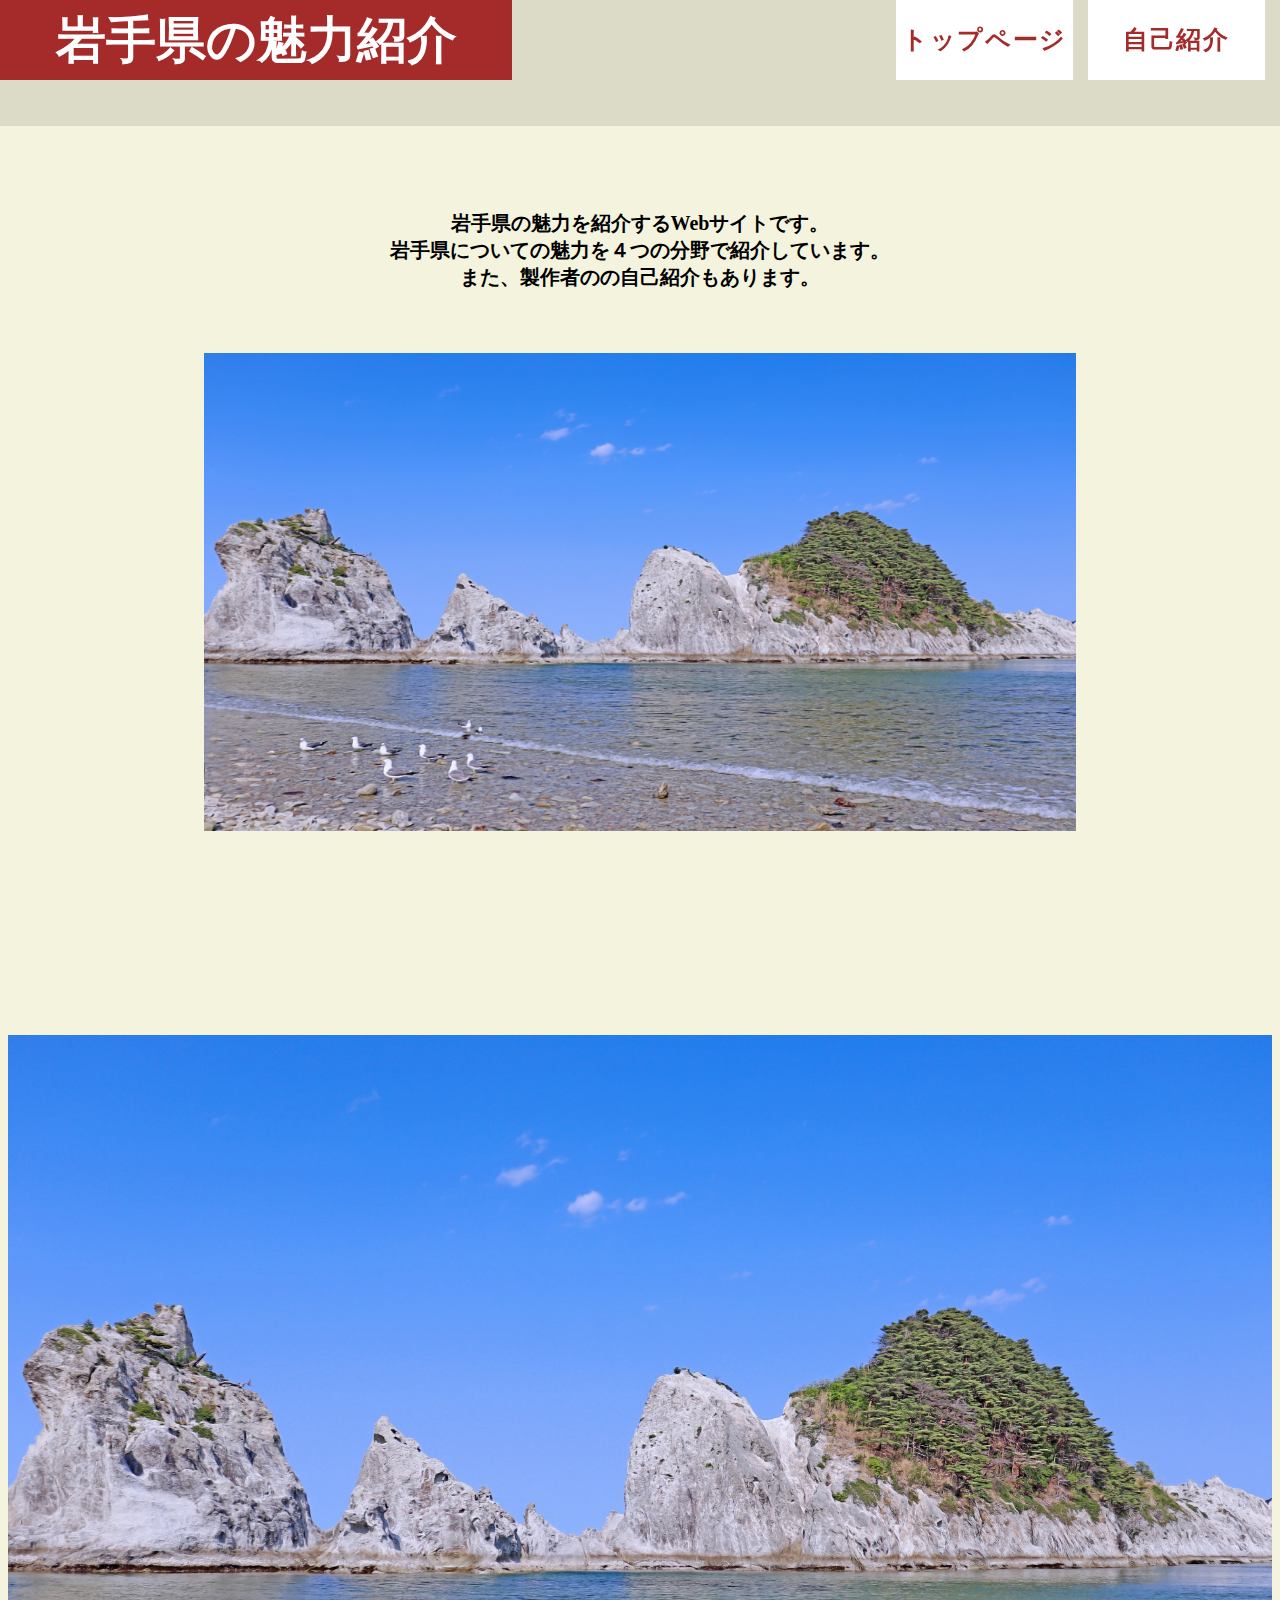
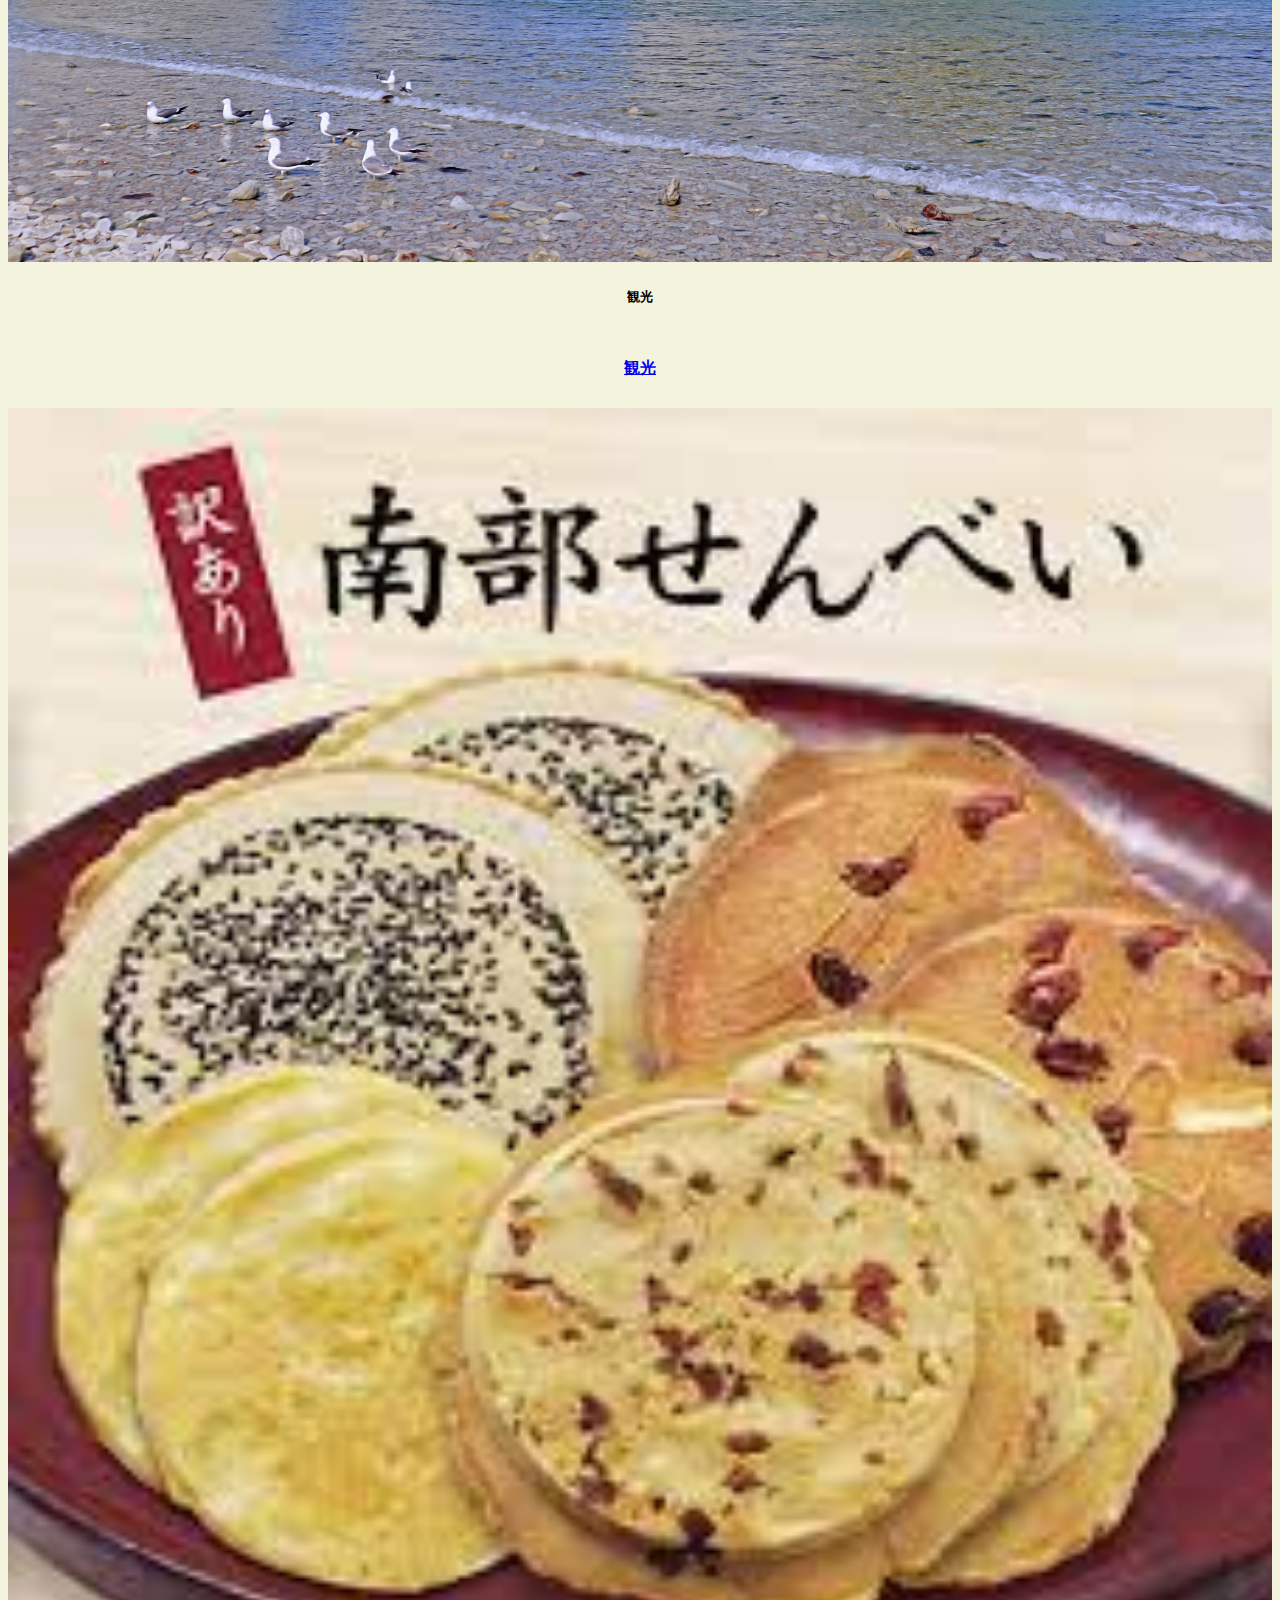
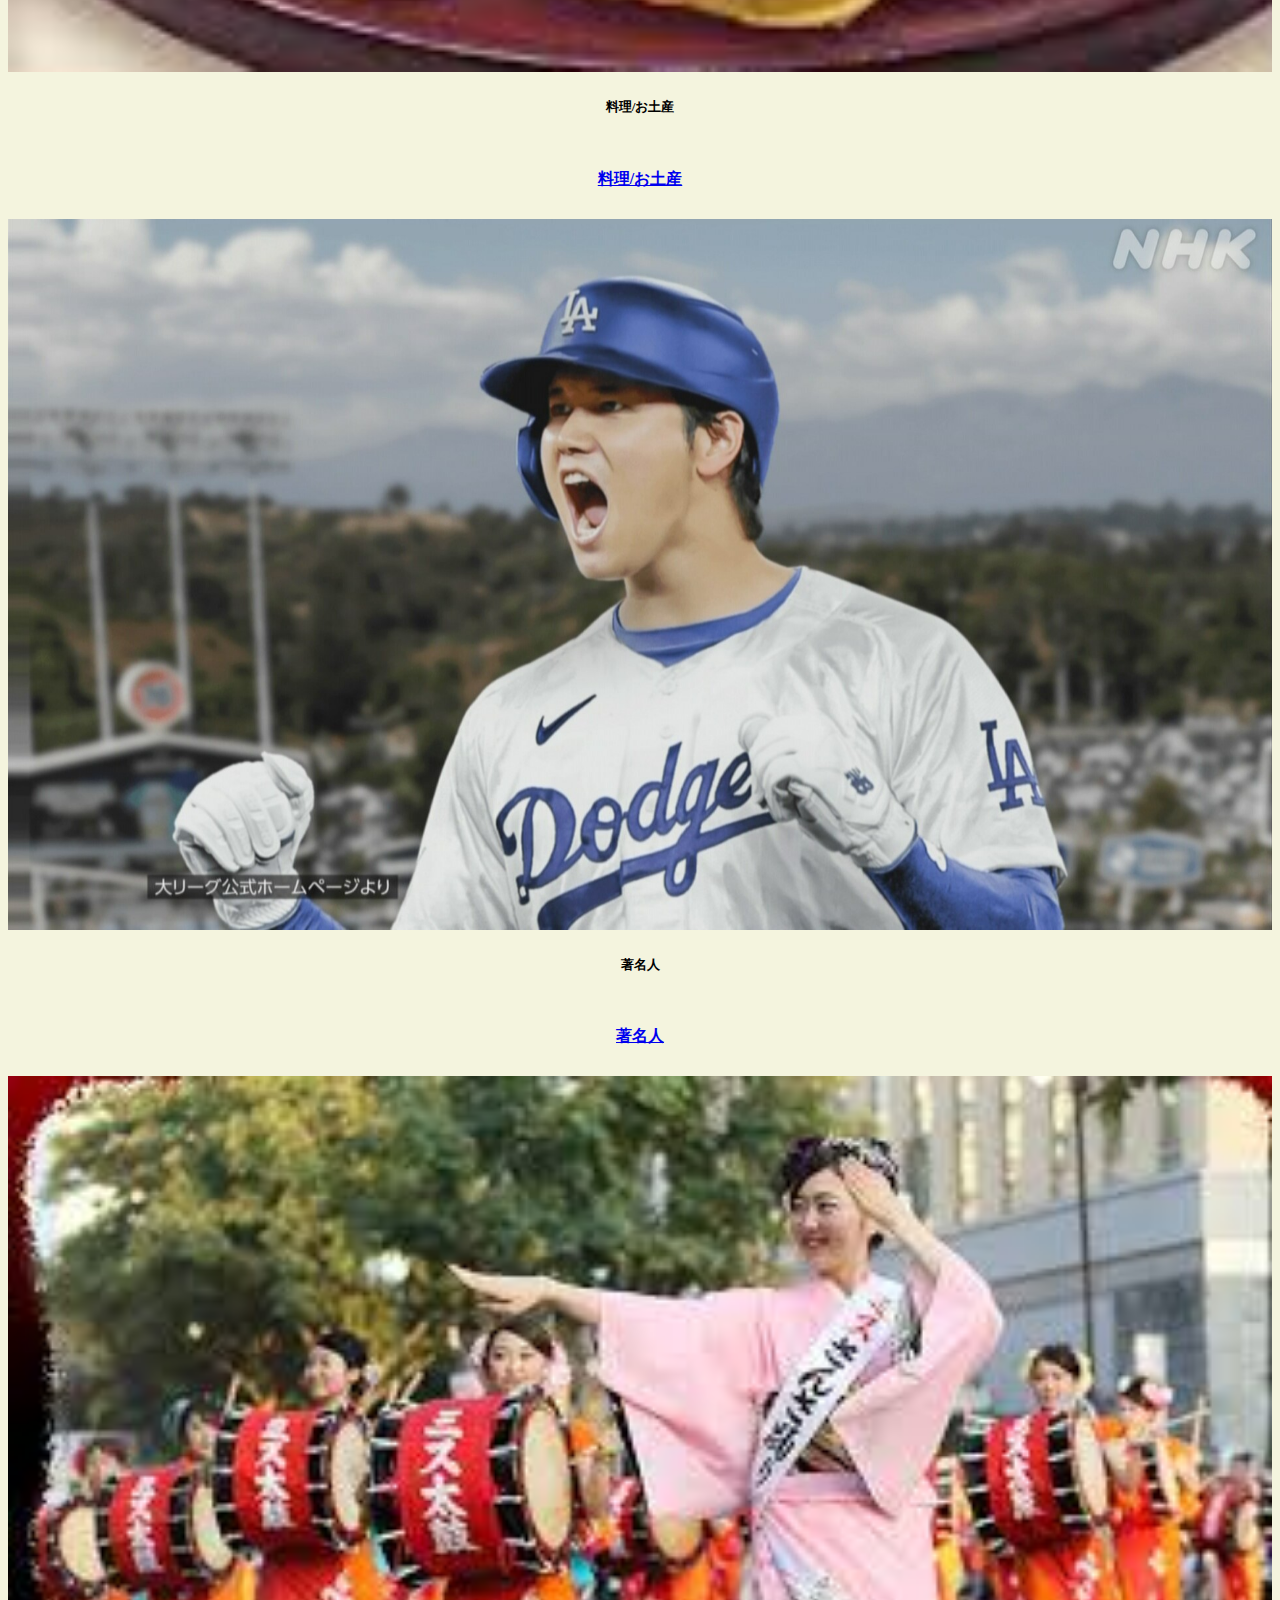
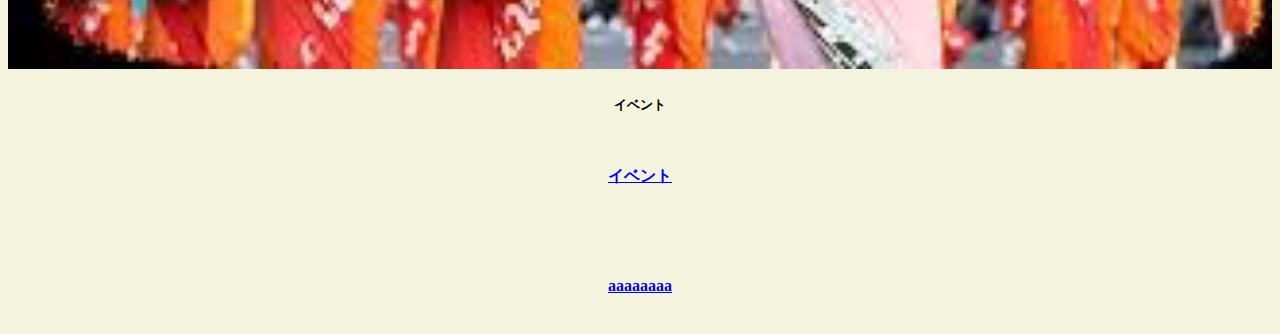
==== index.html @ 9e42f284 "一部修正" ====
<!DOCTYPE html>
<html lang="en">

<head>
    <meta charset="UTF-8">
    <meta name="viewport" content="width=device-width, initial-scale=1.0">
    <title>index</title>

    <link rel="stylesheet" href="/CSS/index.css">
    <script src="https://cdn.jsdelivr.net/npm/bootstrap@5.3.0/dist/js/bootstrap.bundle.min.js"
        integrity="sha384-geWF76RCwLtnZ8qwWowPQNguL3RmwHVBC9FhGdlKrxdiJJigb/j/68SIy3Te4Bkz"
        crossorigin="anonymous"></script>
    <link href="https://cdn.jsdelivr.net/npm/bootstrap@5.3.0/dist/css/bootstrap.min.css" rel="stylesheet"
        integrity="sha384-9ndCyUaIbzAi2FUVXJi0CjmCapSmO7SnpJef0486qhLnuZ2cdeRhO02iuK6FUUVM" crossorigin="anonymous">
    <link rel="preconnect" href="https://fonts.googleapis.com">
    <link rel="preconnect" href="https://fonts.gstatic.com" crossorigin>
    <link href="https://fonts.googleapis.com/css2?family=Yuji+Syuku&display=swap" rel="stylesheet">
</head>

<body id="index">
    <div class="header-box">
        <header>
            <div class="logo">岩手県の魅力紹介</div>

            <nav class="pc-menu">
                <ul>
                    <li><a href="#">トップページ</a></li>
                    <li><a href="#">自己紹介</a></li>

                </ul>
            </nav>

        </header>
    </div>

    <div id="wrap">
        <p>岩手県の魅力を紹介するWebサイトです。<br>岩手県についての魅力を４つの分野で紹介しています。<br>また、製作者のの自己紹介もあります。</p>
    </div>
    <img id="top-img" src="/img/2725745_m.jpg">


    <div class="row row-cols-0.7 row-cols-md-5 g-7">
        <div class="col">
            <div class="card h-100">
                <img src="/img/2725745_m.jpg" class="card-img-top" alt="...">
                <div class="card-body">
                    <h5 class="card-title">観光</h5>
                    <a href="#" class="btn btn-primary">観光</a>
                </div>
            </div>
        </div>
        <div class="col">
            <div class="card h-100">
                <img src="/img/南部せんべい.jpg" class="card-img-top" alt="...">
                <div class="card-body">
                    <h5 class="card-title">料理/お土産</h5>
                    <a href="#" class="btn btn-primary">料理/お土産</a>
                </div>
            </div>
        </div>
        <div class="col">
            <div class="card h-100">
                <img src="/img/ドジャース翔平.jpg" class="card-img-top" alt="...">
                <div class="card-body">
                    <h5 class="card-title">著名人</h5>
                    <a href="famous person.html" class="btn btn-primary">著名人</a>
                </div>
            </div>
        </div>
        <div class="col">
            <div class="card h-100">
                <img src="/img/さんさ.jpg" class="card-img-top" alt="...">
                <div class="card-body">
                    <h5 class="card-title">イベント</h5>
                    <a href="#" class="btn btn-primary">イベント</a>
                </div>
            </div>
        </div>
    </div>

    <a href="/MinaseInaba.html">aaaaaaaa</a>
</body>

</html>
---- CSS/index.css ----
@charset "UTF-8";

#wrap {
    clear: both;
    margin-top: 50px;
    font-weight: bold;
}

#index {
    text-align: center;
    background-color: #F4F4DE;
}

#top-img {
    width: 872px;
    height: 478px;
    top: 395px;
    left: 284px;
    margin-bottom: 200px;
}

p {
    font-size: 20px;
    margin-top: 102px;
    margin-bottom: 62px;
}

.row {
    margin-bottom: 30px;
    justify-content: center;
}

.card img {
    width: 100%;
    height: 100%;
}

.header-box {
    height: 100px;
}

header {
    position: fixed;
    top: 0;
    left: 0;
    width: 100%;
    height:14%;
    background: rgba(0, 0, 0, .1);
    z-index: 90;
    display: flex;
    justify-content: space-between;
}

.logo {
    width: 40%;
    height: 80px;
    text-align: center;
    line-height: 80px;
    font-size: 50px;
    font-weight: 600;
    background: brown;
    color: white;
}

nav {
    width: 30%;
}

ul {
    width: 100%;
    display: flex;
    list-style: none;
    padding: 0;
    margin: 0;
}

li {
    width: 100%;
}

a {
    display: block;
    width: 100%;
    line-height: 80px;
    text-align: center;
    font-weight: bold;
}

.line {
    background-color: black;
    height: 4px;
    width: 100%;
    position: absolute;
    transition: all 0.3s;
}

.line:nth-of-type(1) {
    top: 0;
}

.line:nth-of-type(2) {
    top: 50%;
    transform: translateY(-50%);
}

.line:nth-of-type(3) {
    bottom: 0;
}

.pc-menu ul li a{
    background-color: white;
    color: brown;
    text-decoration: none;
    font-size: 25px;
}

.pc-menu ul li{
    letter-spacing: 0.1em;
    margin-right: 15px;
}

.pc-menu ul li a:hover{
    color: white;
    background-color: brown;
}

/* headerここまで */
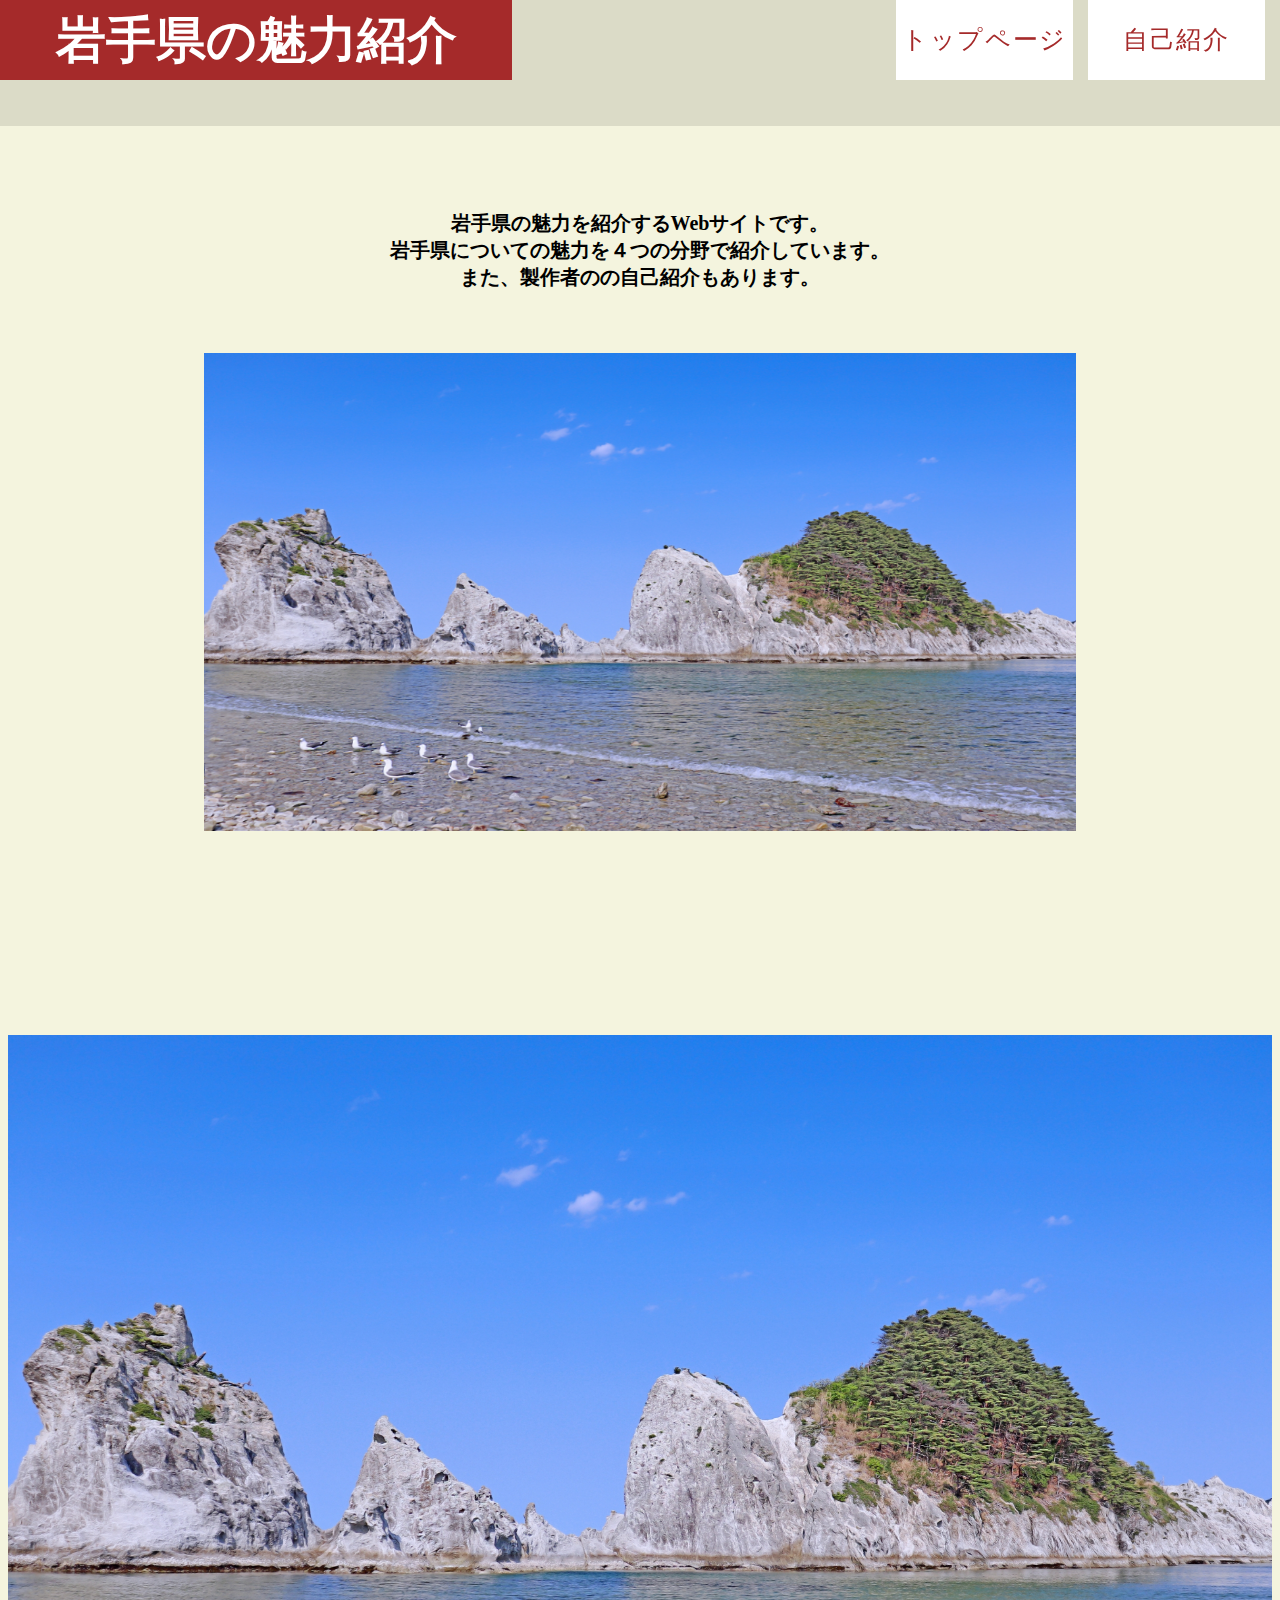
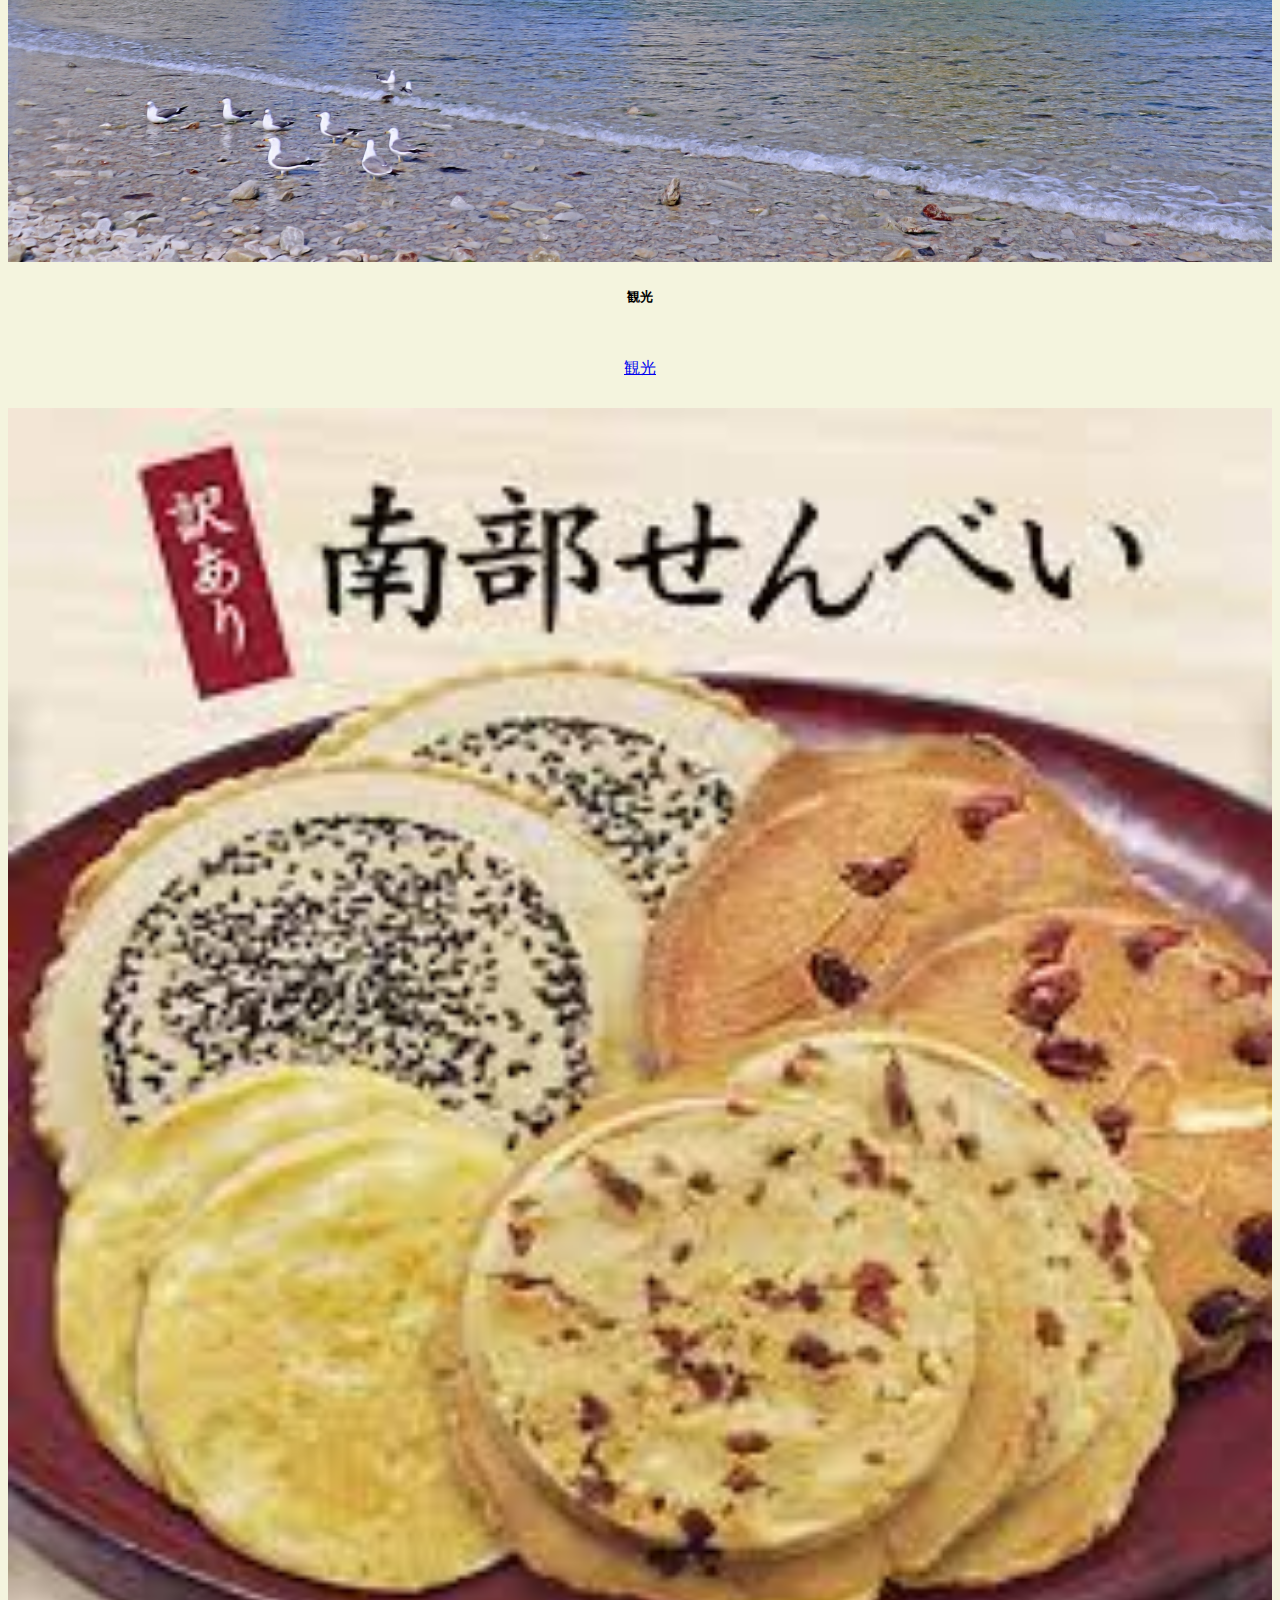
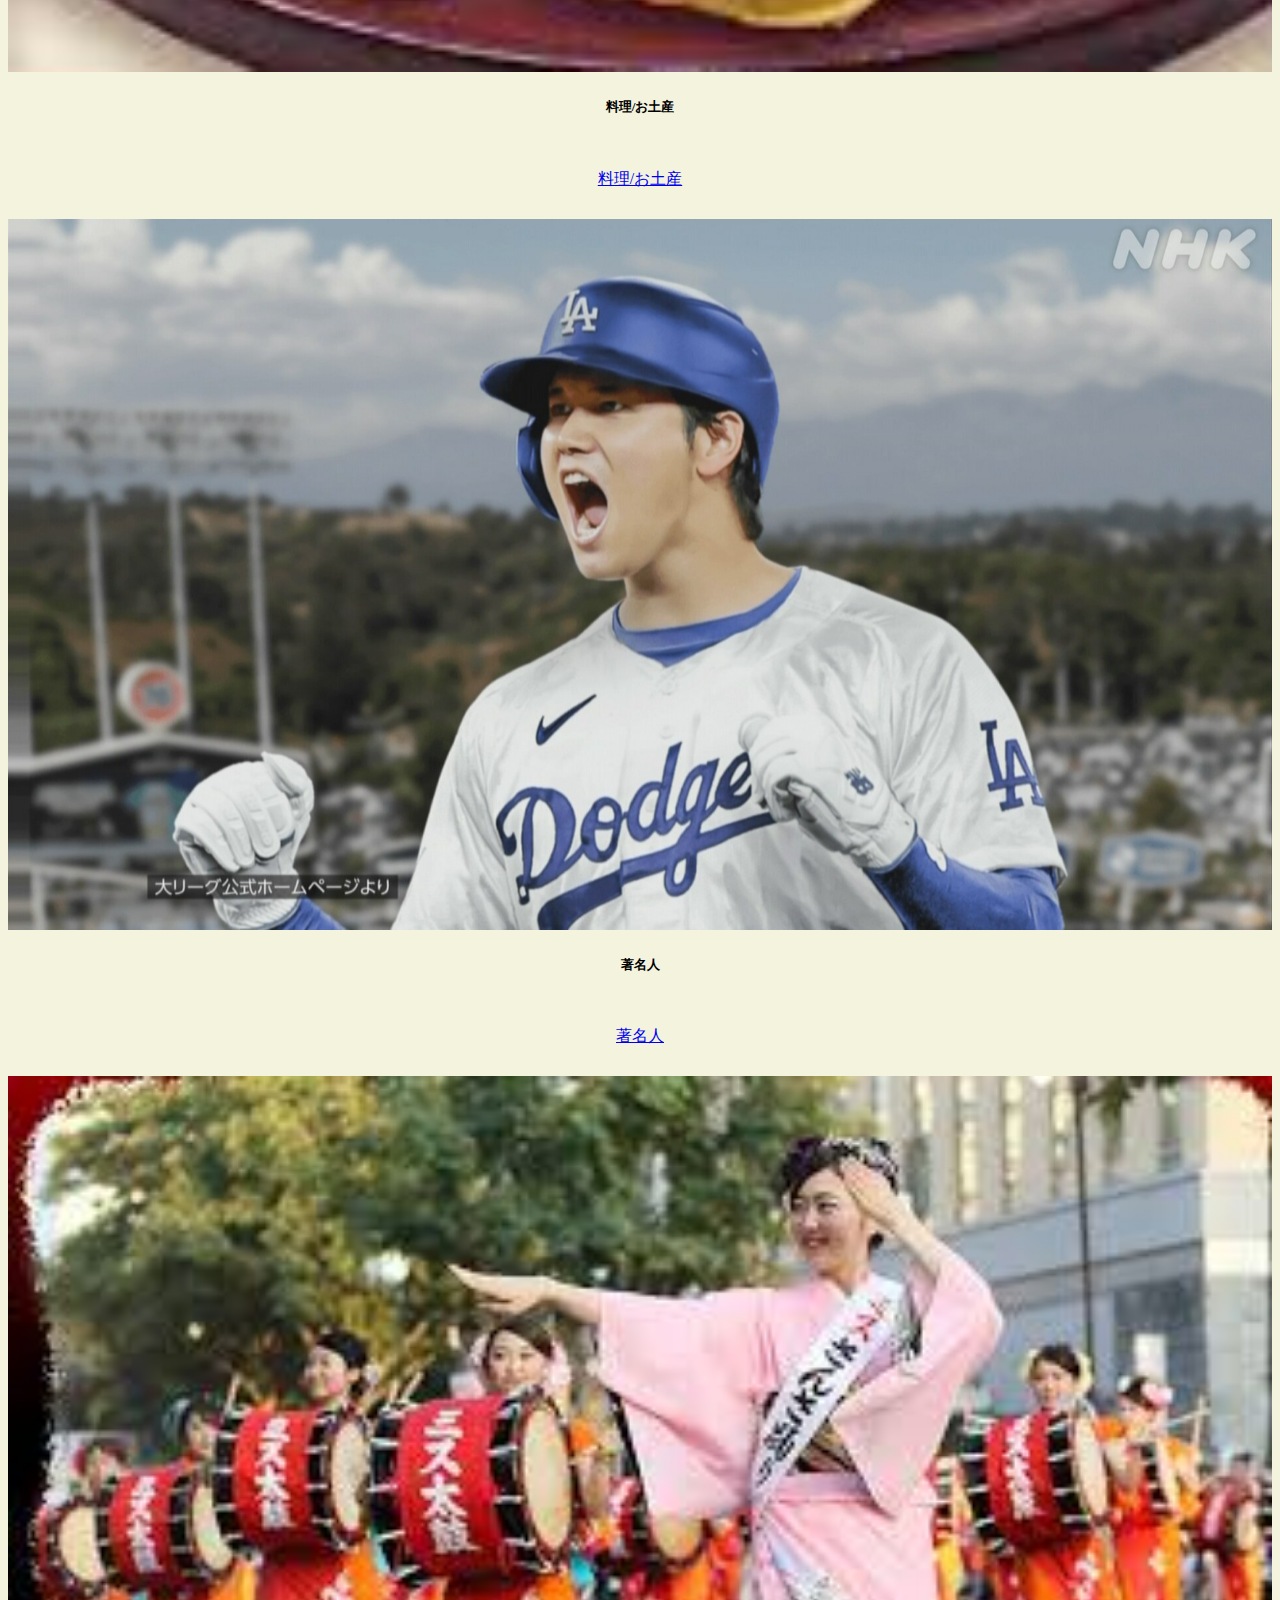
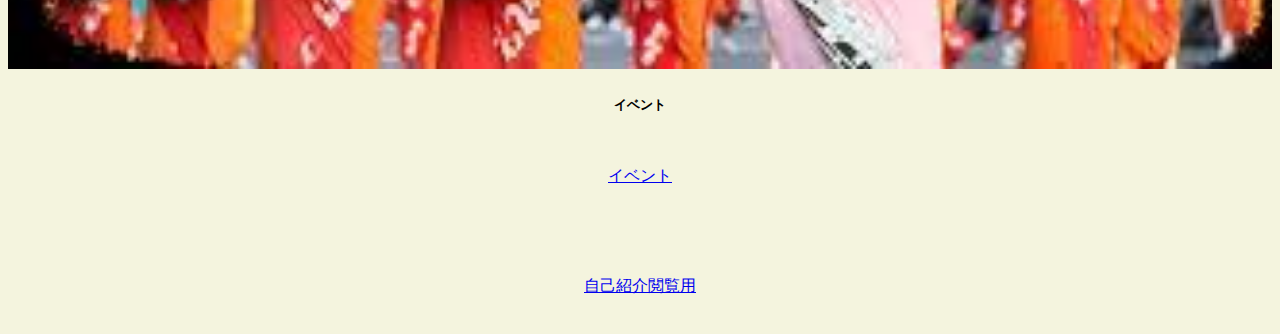
==== commit 627e123a: "index.css mi.css MinaseInaba.html index.htmlの修正" ====
--- a/index.html
+++ b/index.html
@@ -6,7 +6,7 @@
     <meta name="viewport" content="width=device-width, initial-scale=1.0">
     <title>index</title>
 
-    <link rel="stylesheet" href="/CSS/index.css">
+    <link rel="stylesheet" href="../CSS/index.css">
     <script src="https://cdn.jsdelivr.net/npm/bootstrap@5.3.0/dist/js/bootstrap.bundle.min.js"
         integrity="sha384-geWF76RCwLtnZ8qwWowPQNguL3RmwHVBC9FhGdlKrxdiJJigb/j/68SIy3Te4Bkz"
         crossorigin="anonymous"></script>
@@ -36,13 +36,13 @@
     <div id="wrap">
         <p>岩手県の魅力を紹介するWebサイトです。<br>岩手県についての魅力を４つの分野で紹介しています。<br>また、製作者のの自己紹介もあります。</p>
     </div>
-    <img id="top-img" src="/img/2725745_m.jpg">
+    <img id="top-img" src="../img/2725745_m.jpg">
 
 
     <div class="row row-cols-0.7 row-cols-md-5 g-7">
         <div class="col">
             <div class="card h-100">
-                <img src="/img/2725745_m.jpg" class="card-img-top" alt="...">
+                <img src="../img/2725745_m.jpg" class="card-img-top" alt="...">
                 <div class="card-body">
                     <h5 class="card-title">観光</h5>
                     <a href="#" class="btn btn-primary">観光</a>
@@ -51,25 +51,25 @@
         </div>
         <div class="col">
             <div class="card h-100">
-                <img src="/img/南部せんべい.jpg" class="card-img-top" alt="...">
+                <img src="../img/南部せんべい.jpg" class="card-img-top" alt="...">
                 <div class="card-body">
                     <h5 class="card-title">料理/お土産</h5>
-                    <a href="#" class="btn btn-primary">料理/お土産</a>
+                    <a href="../cook.html" class="btn btn-primary">料理/お土産</a>
                 </div>
             </div>
         </div>
         <div class="col">
             <div class="card h-100">
-                <img src="/img/ドジャース翔平.jpg" class="card-img-top" alt="...">
+                <img src="../img/ドジャース翔平.jpg" class="card-img-top" alt="...">
                 <div class="card-body">
                     <h5 class="card-title">著名人</h5>
-                    <a href="famous person.html" class="btn btn-primary">著名人</a>
+                    <a href="../famous person.html" class="btn btn-primary">著名人</a>
                 </div>
             </div>
         </div>
         <div class="col">
             <div class="card h-100">
-                <img src="/img/さんさ.jpg" class="card-img-top" alt="...">
+                <img src="../img/さんさ.jpg" class="card-img-top" alt="...">
                 <div class="card-body">
                     <h5 class="card-title">イベント</h5>
                     <a href="#" class="btn btn-primary">イベント</a>
@@ -78,7 +78,7 @@
         </div>
     </div>
 
-    <a href="/MinaseInaba.html">aaaaaaaa</a>
+    <a href="../MinaseInaba.html">自己紹介閲覧用</a>
 </body>
 
 </html>--- a/CSS/index.css
+++ b/CSS/index.css
@@ -83,7 +83,7 @@
     width: 100%;
     line-height: 80px;
     text-align: center;
-    font-weight: bold;
+
 }
 
 .line {
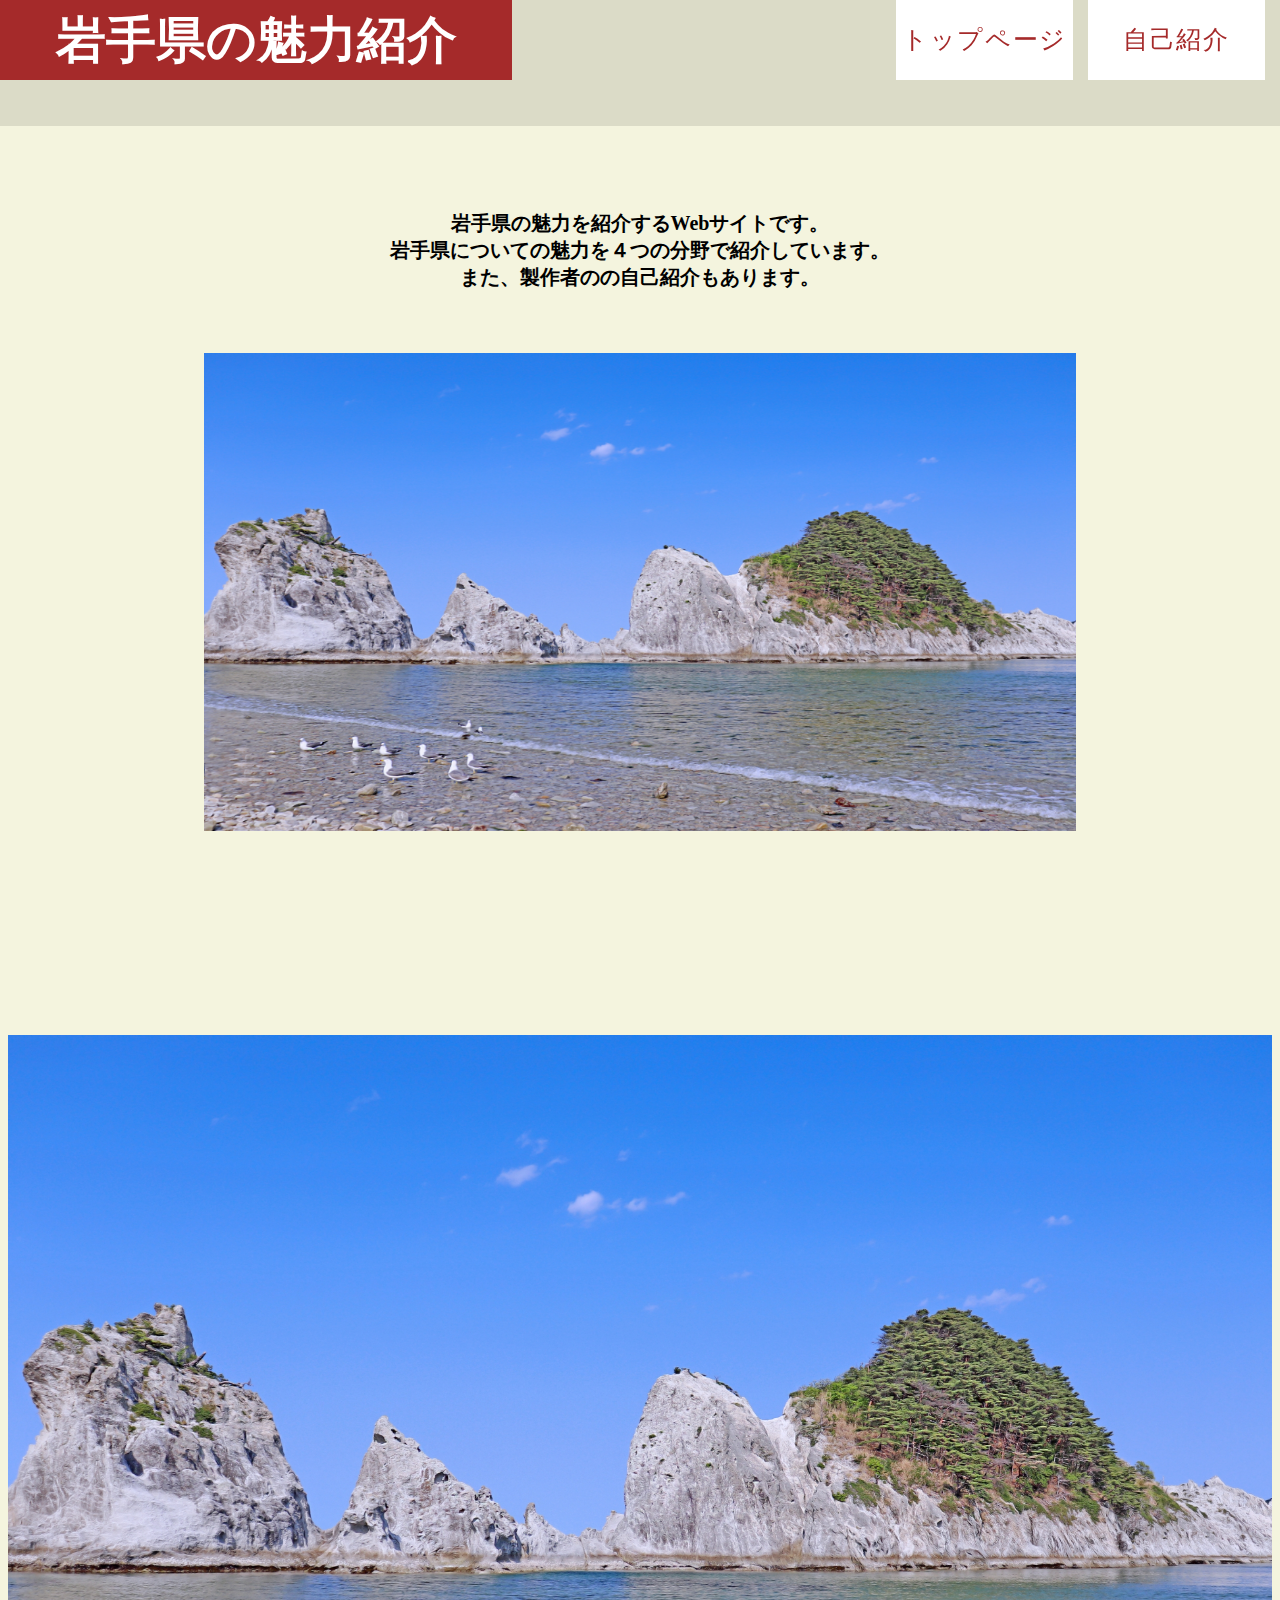
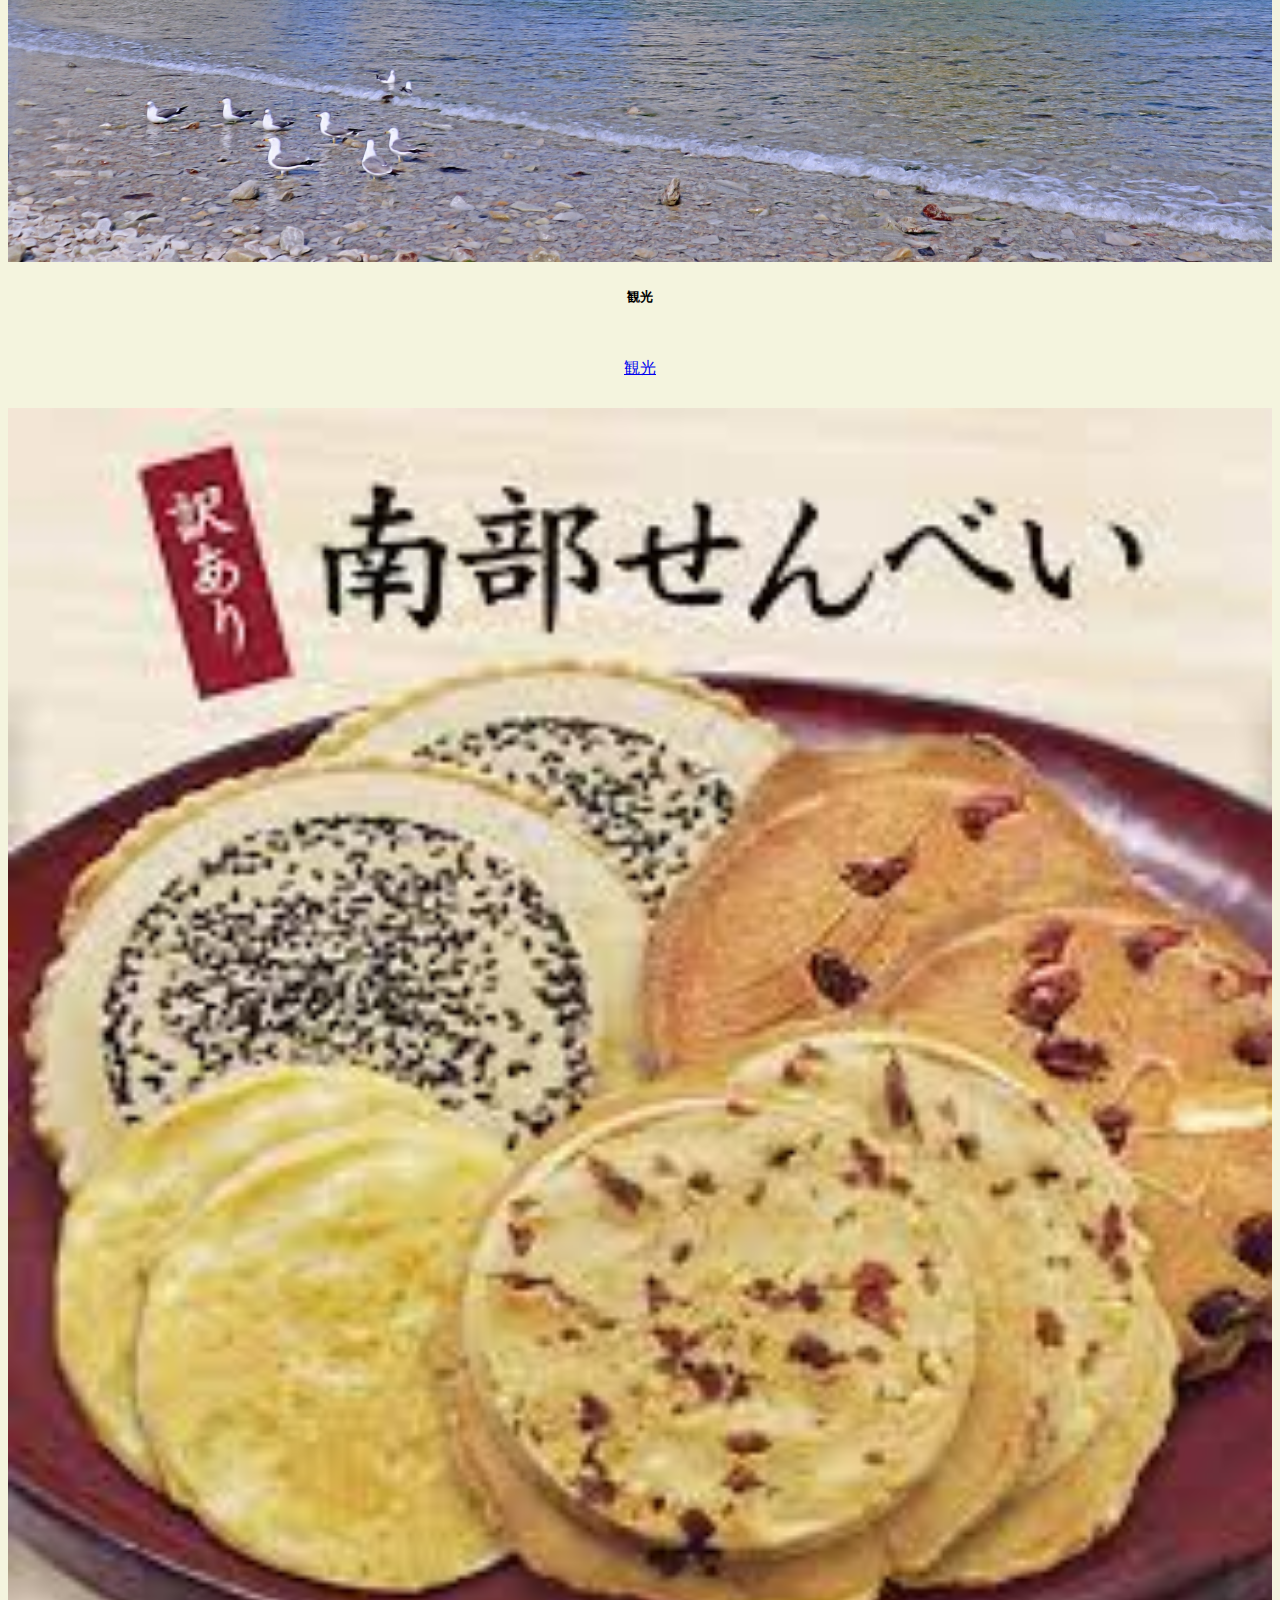
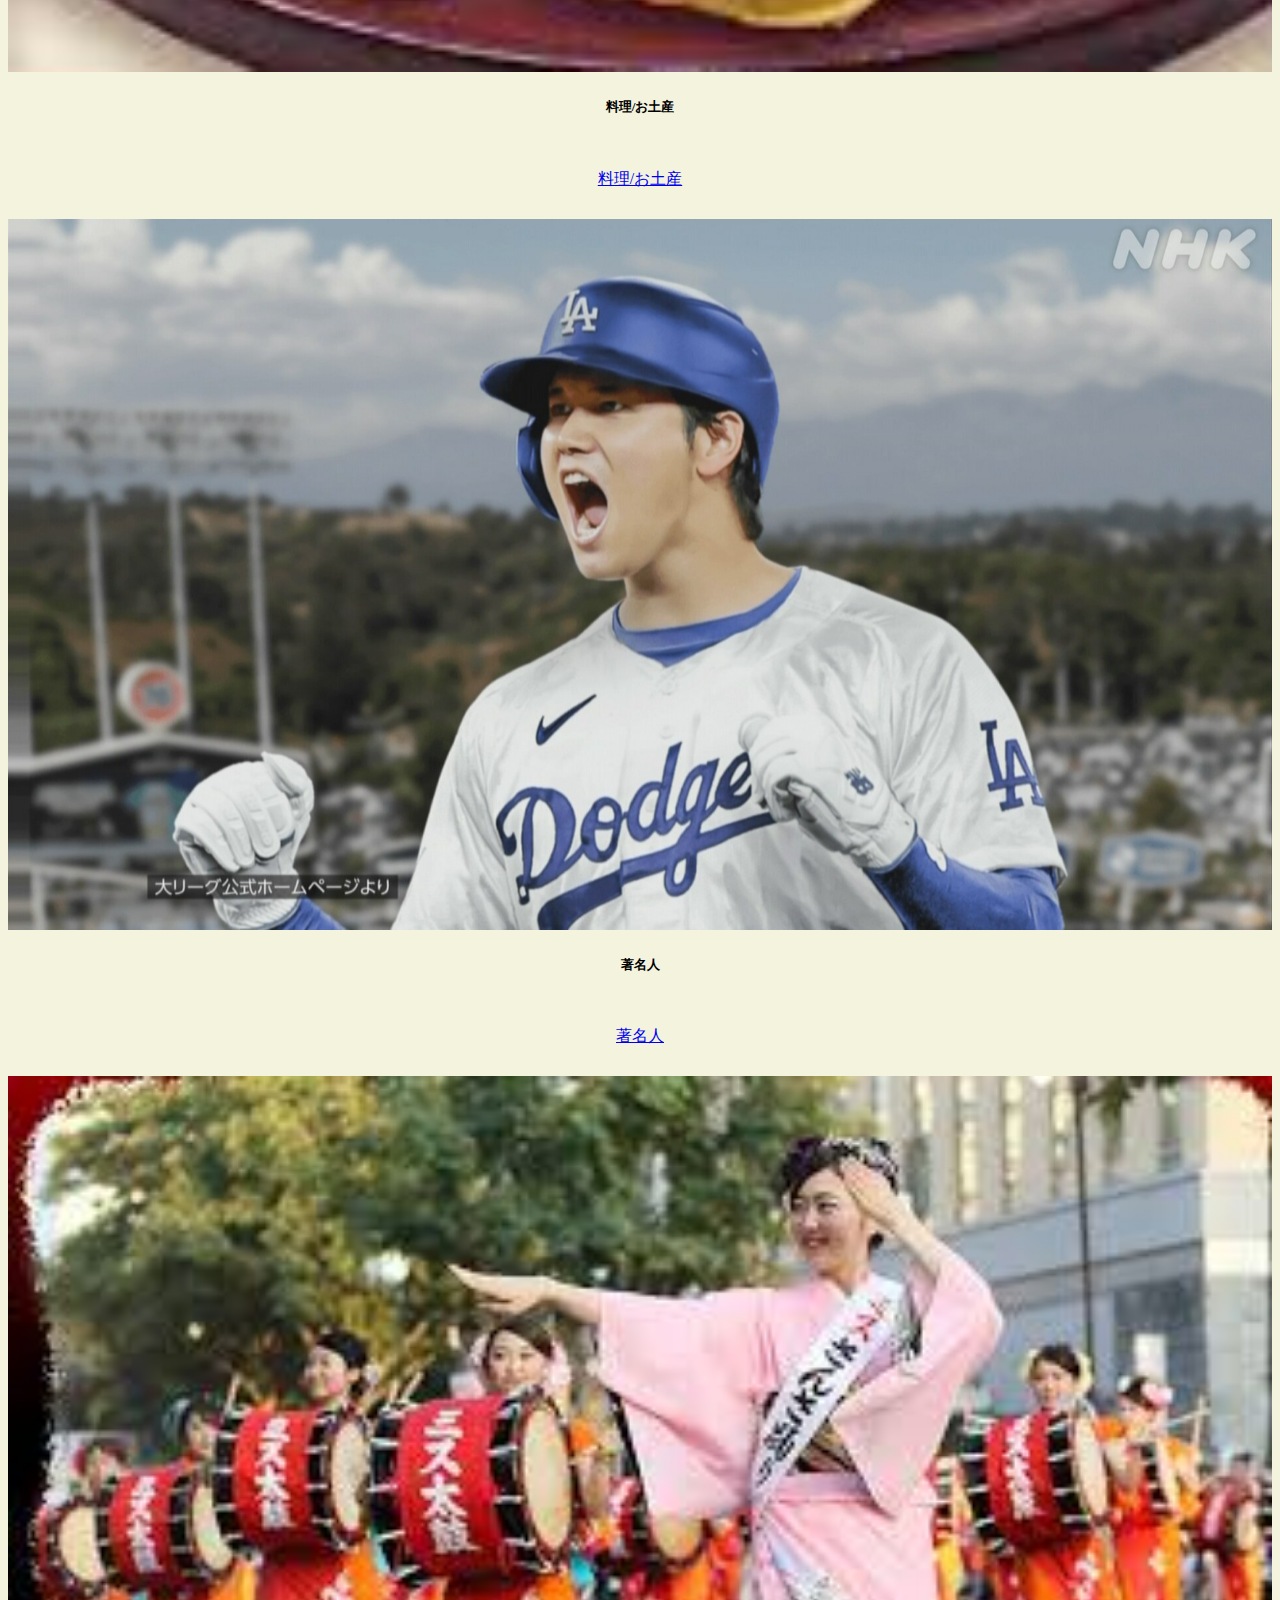
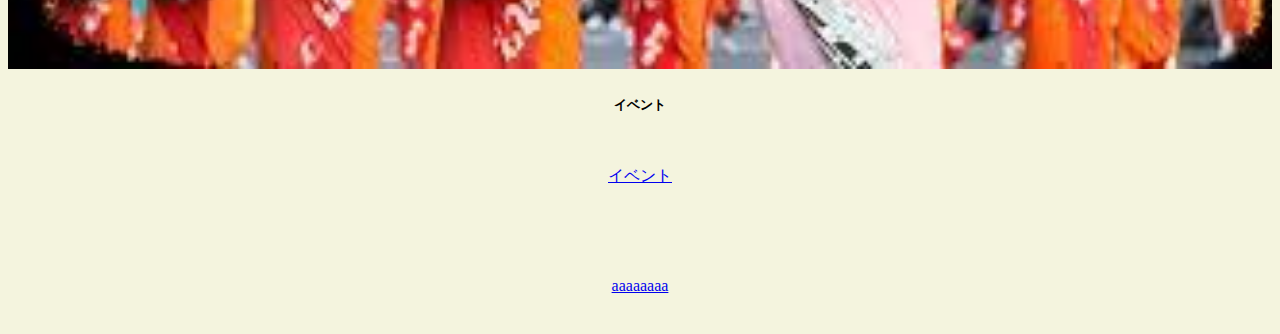
==== commit 132648c3: "リンクの修正" ====
--- a/index.html
+++ b/index.html
@@ -6,7 +6,7 @@
     <meta name="viewport" content="width=device-width, initial-scale=1.0">
     <title>index</title>
 
-    <link rel="stylesheet" href="../CSS/index.css">
+    <link rel="stylesheet" href="/CSS/index.css">
     <script src="https://cdn.jsdelivr.net/npm/bootstrap@5.3.0/dist/js/bootstrap.bundle.min.js"
         integrity="sha384-geWF76RCwLtnZ8qwWowPQNguL3RmwHVBC9FhGdlKrxdiJJigb/j/68SIy3Te4Bkz"
         crossorigin="anonymous"></script>
@@ -36,13 +36,13 @@
     <div id="wrap">
         <p>岩手県の魅力を紹介するWebサイトです。<br>岩手県についての魅力を４つの分野で紹介しています。<br>また、製作者のの自己紹介もあります。</p>
     </div>
-    <img id="top-img" src="../img/2725745_m.jpg">
+    <img id="top-img" src="/img/2725745_m.jpg">
 
 
     <div class="row row-cols-0.7 row-cols-md-5 g-7">
         <div class="col">
             <div class="card h-100">
-                <img src="../img/2725745_m.jpg" class="card-img-top" alt="...">
+                <img src="/img/2725745_m.jpg" class="card-img-top" alt="...">
                 <div class="card-body">
                     <h5 class="card-title">観光</h5>
                     <a href="#" class="btn btn-primary">観光</a>
@@ -51,25 +51,25 @@
         </div>
         <div class="col">
             <div class="card h-100">
-                <img src="../img/南部せんべい.jpg" class="card-img-top" alt="...">
+                <img src="/img/南部せんべい.jpg" class="card-img-top" alt="料理">
                 <div class="card-body">
                     <h5 class="card-title">料理/お土産</h5>
-                    <a href="../cook.html" class="btn btn-primary">料理/お土産</a>
+                    <a href="cook.html" class="btn btn-primary">料理/お土産</a>
                 </div>
             </div>
         </div>
         <div class="col">
             <div class="card h-100">
-                <img src="../img/ドジャース翔平.jpg" class="card-img-top" alt="...">
+                <img src="/img/ドジャース翔平.jpg" class="card-img-top" alt="...">
                 <div class="card-body">
                     <h5 class="card-title">著名人</h5>
-                    <a href="../famous person.html" class="btn btn-primary">著名人</a>
+                    <a href="famous person.html" class="btn btn-primary">著名人</a>
                 </div>
             </div>
         </div>
         <div class="col">
             <div class="card h-100">
-                <img src="../img/さんさ.jpg" class="card-img-top" alt="...">
+                <img src="/img/さんさ.jpg" class="card-img-top" alt="...">
                 <div class="card-body">
                     <h5 class="card-title">イベント</h5>
                     <a href="#" class="btn btn-primary">イベント</a>
@@ -78,7 +78,7 @@
         </div>
     </div>
 
-    <a href="../MinaseInaba.html">自己紹介閲覧用</a>
+    <a href="/MinaseInaba.html">aaaaaaaa</a>
 </body>
 
 </html>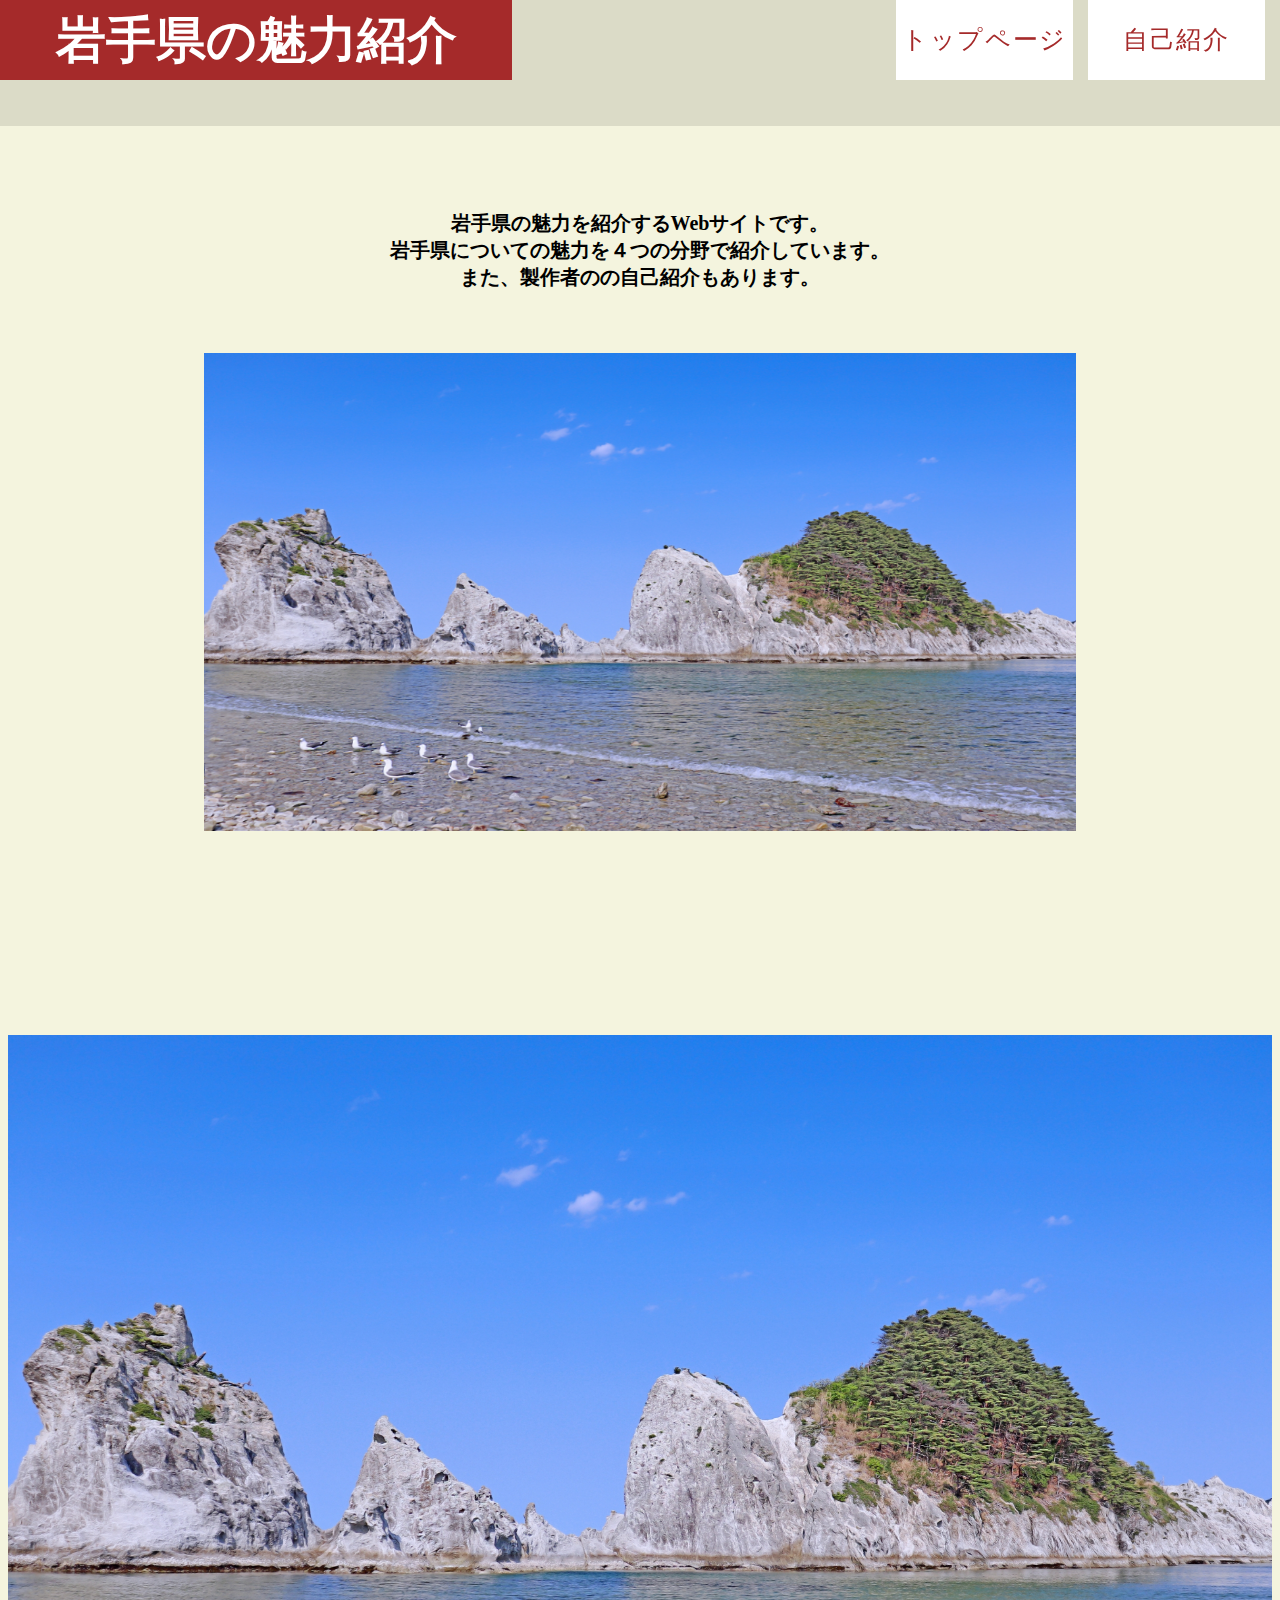
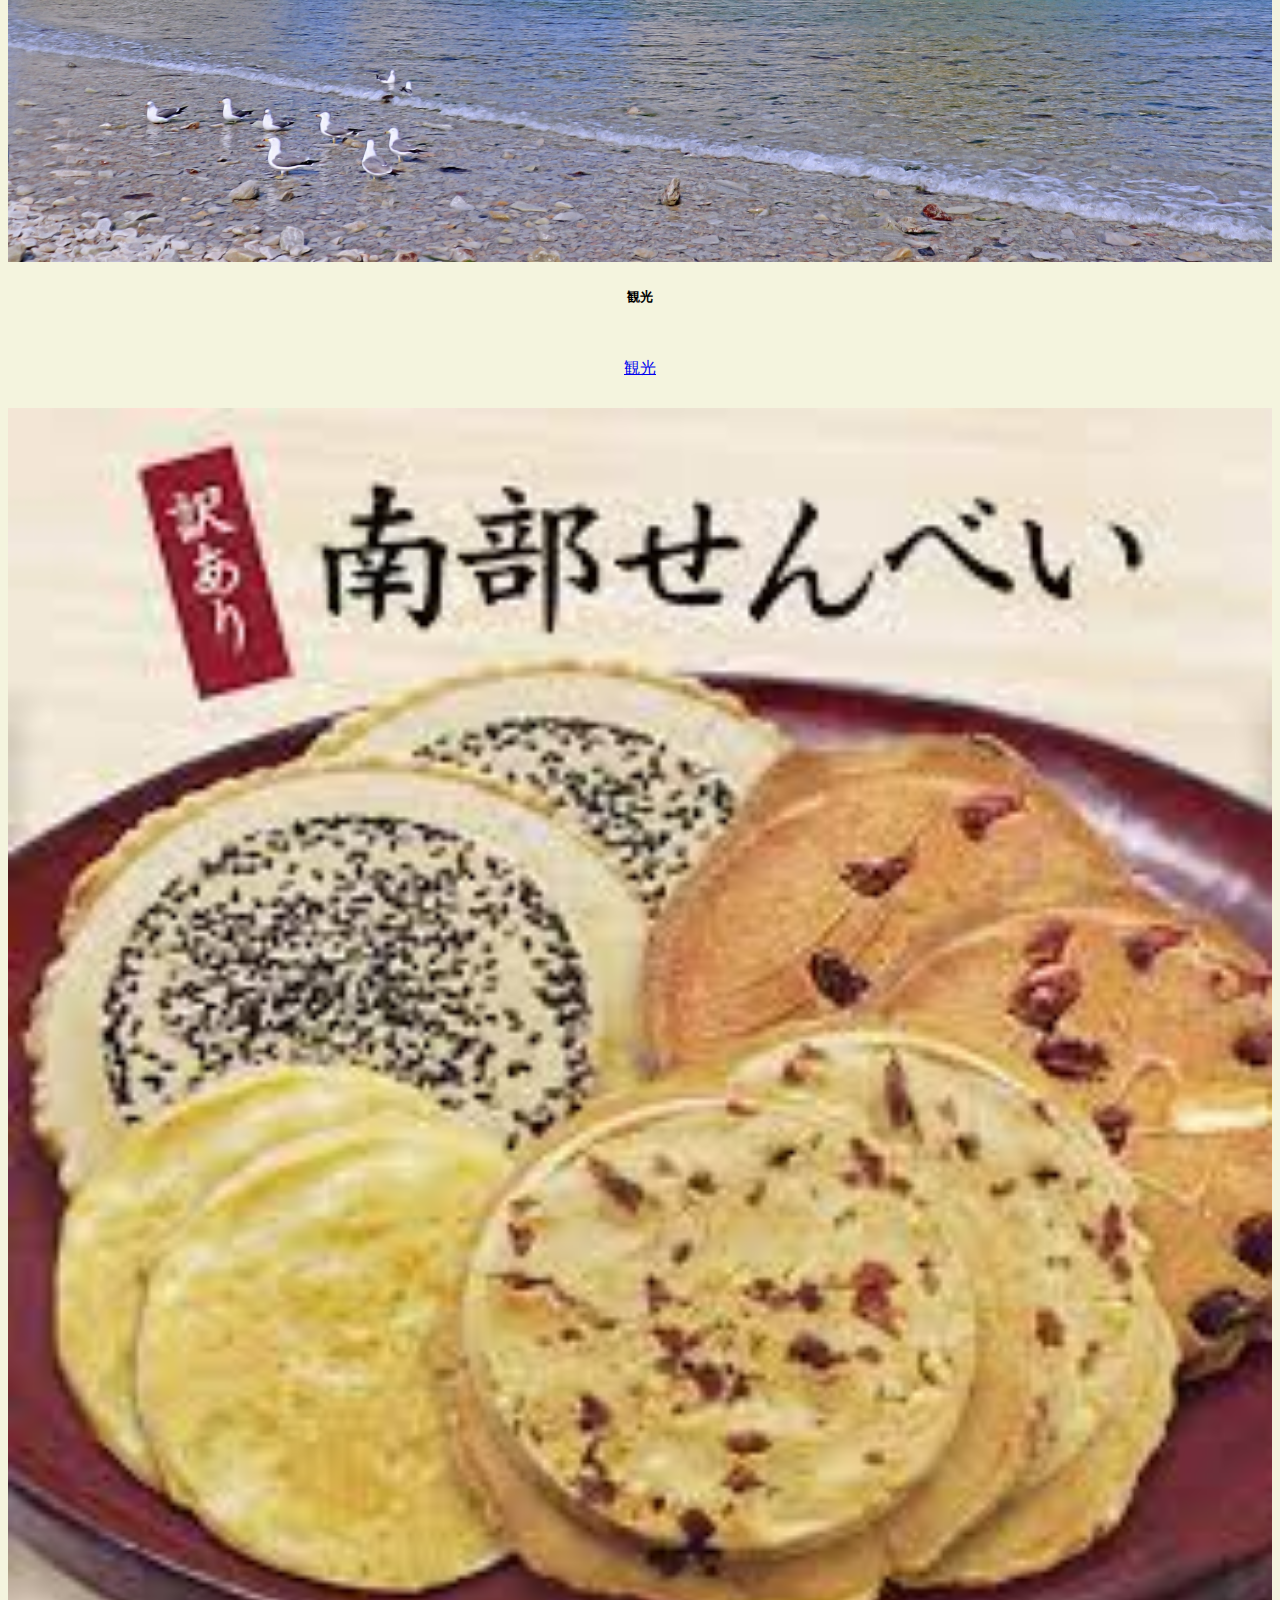
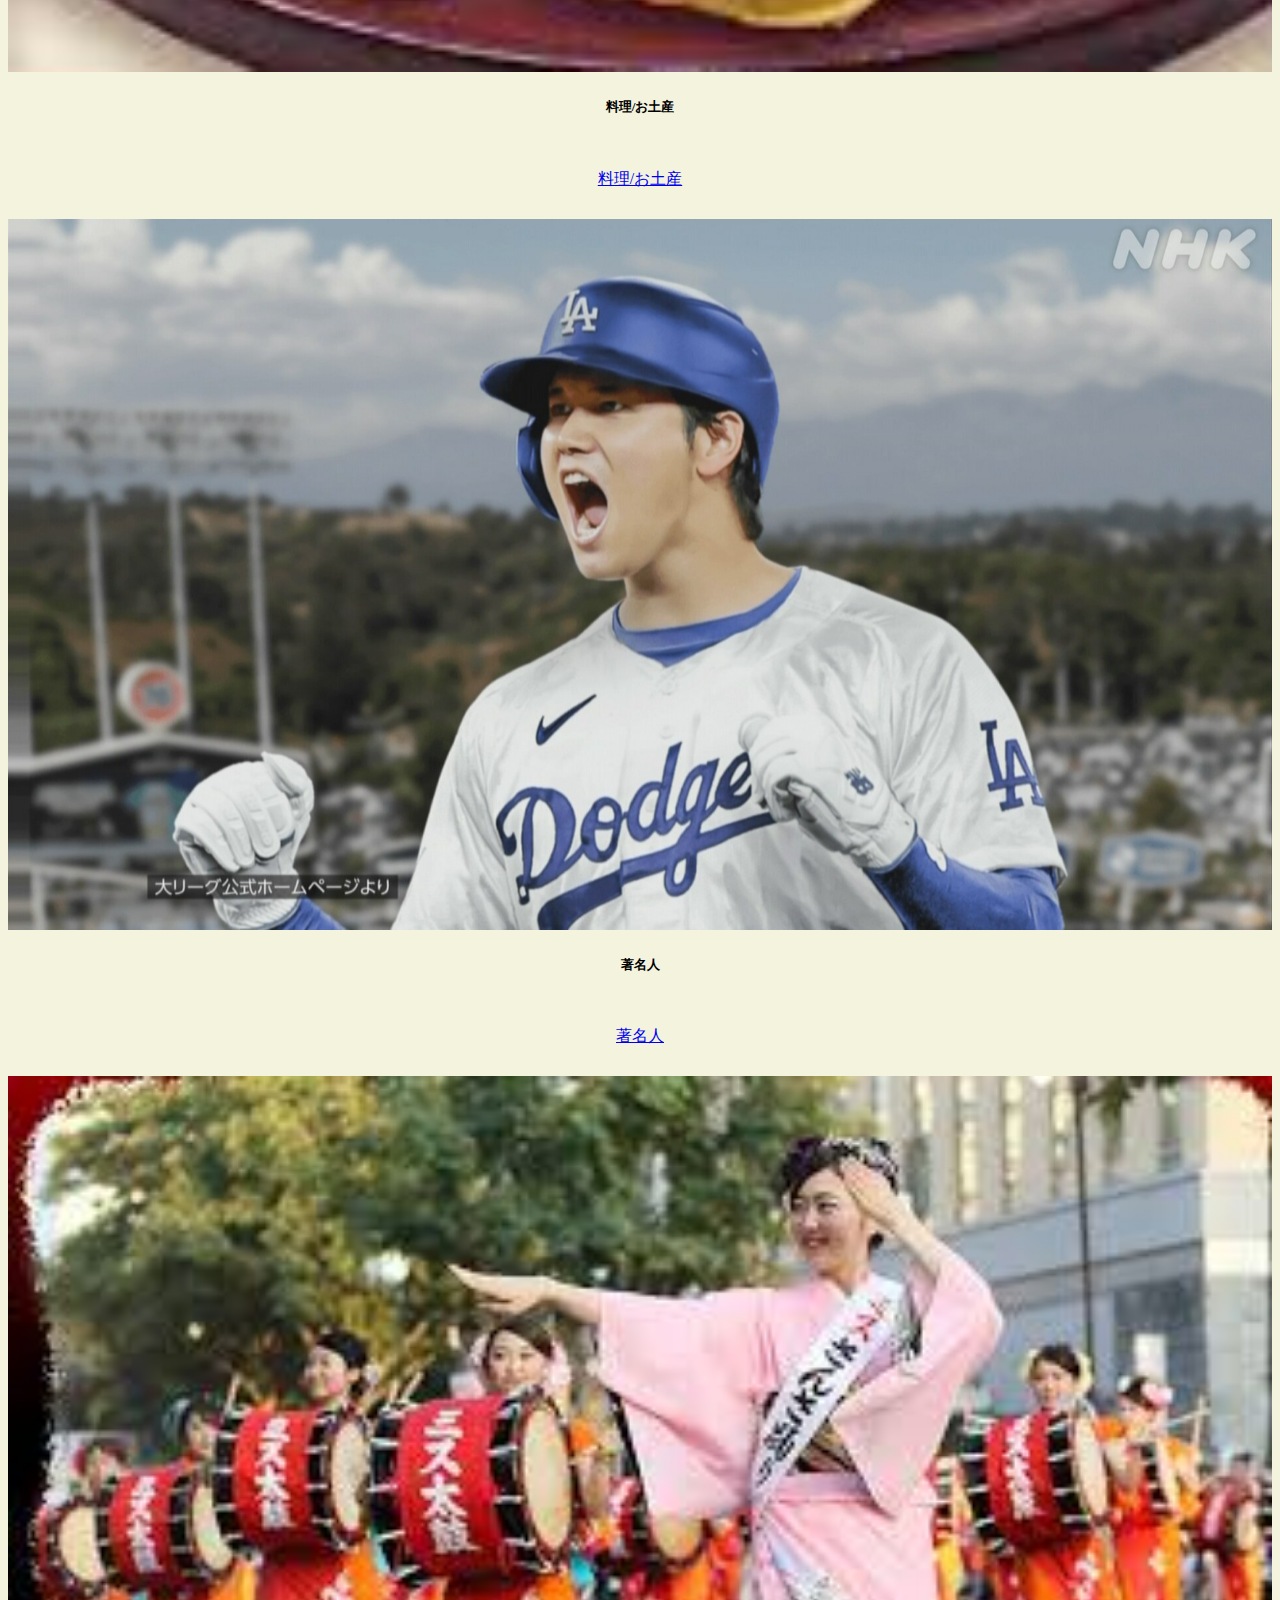
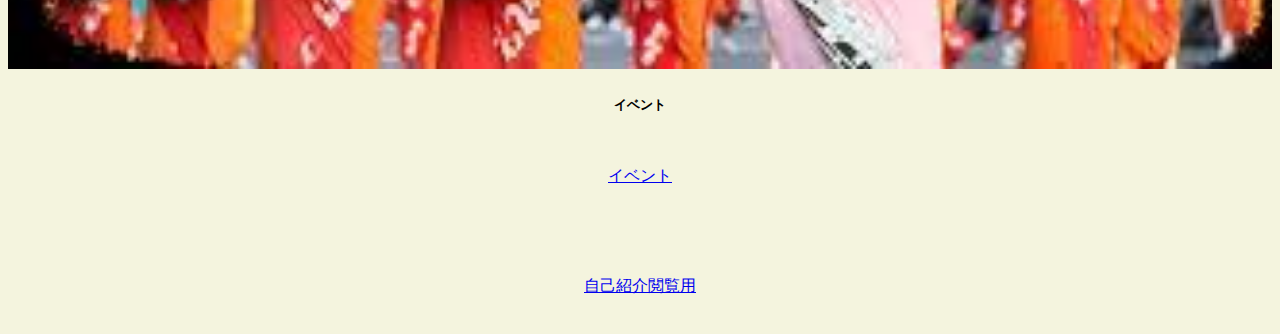
==== commit a988426b: "修正" ====
--- a/index.html
+++ b/index.html
@@ -6,7 +6,7 @@
     <meta name="viewport" content="width=device-width, initial-scale=1.0">
     <title>index</title>
 
-    <link rel="stylesheet" href="/CSS/index.css">
+    <link rel="stylesheet" href="../CSS/index.css">
     <script src="https://cdn.jsdelivr.net/npm/bootstrap@5.3.0/dist/js/bootstrap.bundle.min.js"
         integrity="sha384-geWF76RCwLtnZ8qwWowPQNguL3RmwHVBC9FhGdlKrxdiJJigb/j/68SIy3Te4Bkz"
         crossorigin="anonymous"></script>
@@ -36,13 +36,13 @@
     <div id="wrap">
         <p>岩手県の魅力を紹介するWebサイトです。<br>岩手県についての魅力を４つの分野で紹介しています。<br>また、製作者のの自己紹介もあります。</p>
     </div>
-    <img id="top-img" src="/img/2725745_m.jpg">
+    <img id="top-img" src="../img/2725745_m.jpg">
 
 
     <div class="row row-cols-0.7 row-cols-md-5 g-7">
         <div class="col">
             <div class="card h-100">
-                <img src="/img/2725745_m.jpg" class="card-img-top" alt="...">
+                <img src="../img/2725745_m.jpg" class="card-img-top" alt="...">
                 <div class="card-body">
                     <h5 class="card-title">観光</h5>
                     <a href="#" class="btn btn-primary">観光</a>
@@ -55,21 +55,22 @@
                 <div class="card-body">
                     <h5 class="card-title">料理/お土産</h5>
                     <a href="cook.html" class="btn btn-primary">料理/お土産</a>
+
                 </div>
             </div>
         </div>
         <div class="col">
             <div class="card h-100">
-                <img src="/img/ドジャース翔平.jpg" class="card-img-top" alt="...">
+                <img src="../img/ドジャース翔平.jpg" class="card-img-top" alt="...">
                 <div class="card-body">
                     <h5 class="card-title">著名人</h5>
-                    <a href="famous person.html" class="btn btn-primary">著名人</a>
+                    <a href="../famous person.html" class="btn btn-primary">著名人</a>
                 </div>
             </div>
         </div>
         <div class="col">
             <div class="card h-100">
-                <img src="/img/さんさ.jpg" class="card-img-top" alt="...">
+                <img src="../img/さんさ.jpg" class="card-img-top" alt="...">
                 <div class="card-body">
                     <h5 class="card-title">イベント</h5>
                     <a href="#" class="btn btn-primary">イベント</a>
@@ -78,7 +79,7 @@
         </div>
     </div>
 
-    <a href="/MinaseInaba.html">aaaaaaaa</a>
+    <a href="../MinaseInaba.html">自己紹介閲覧用</a>
 </body>
 
 </html>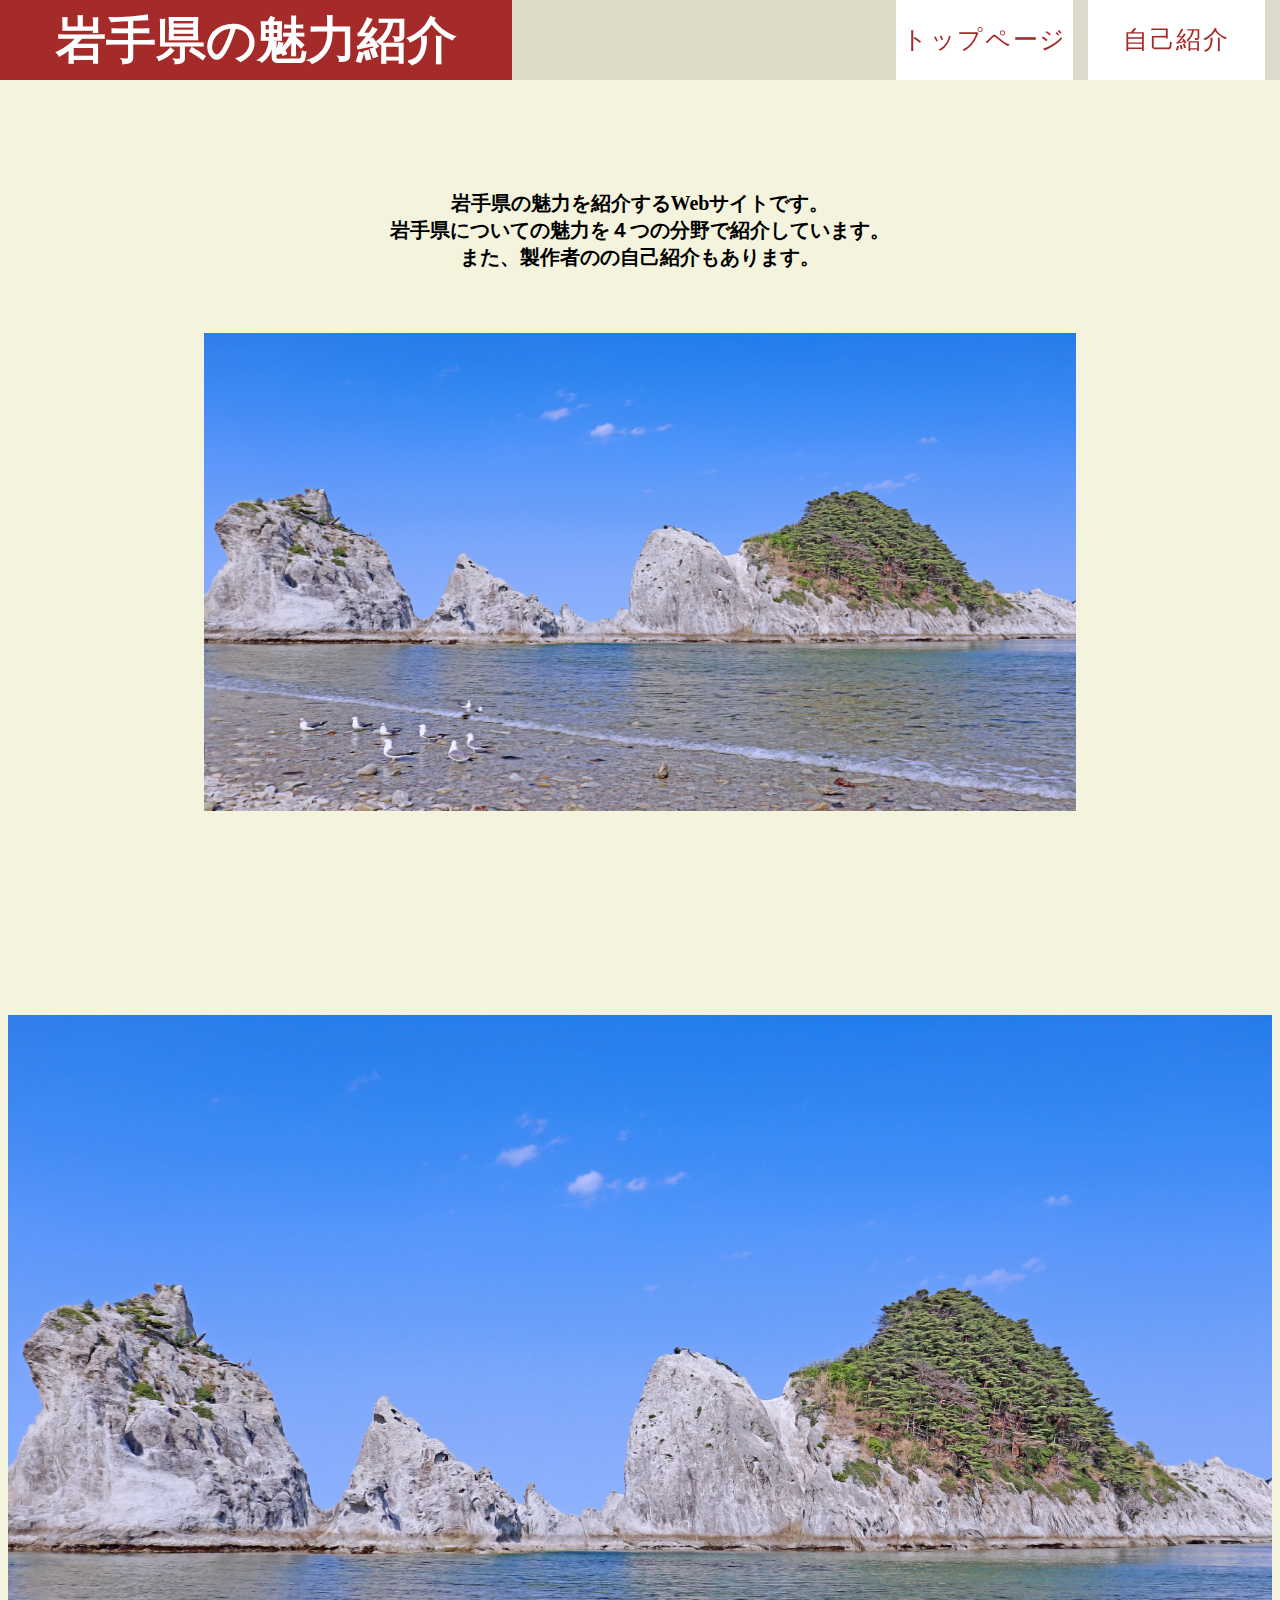
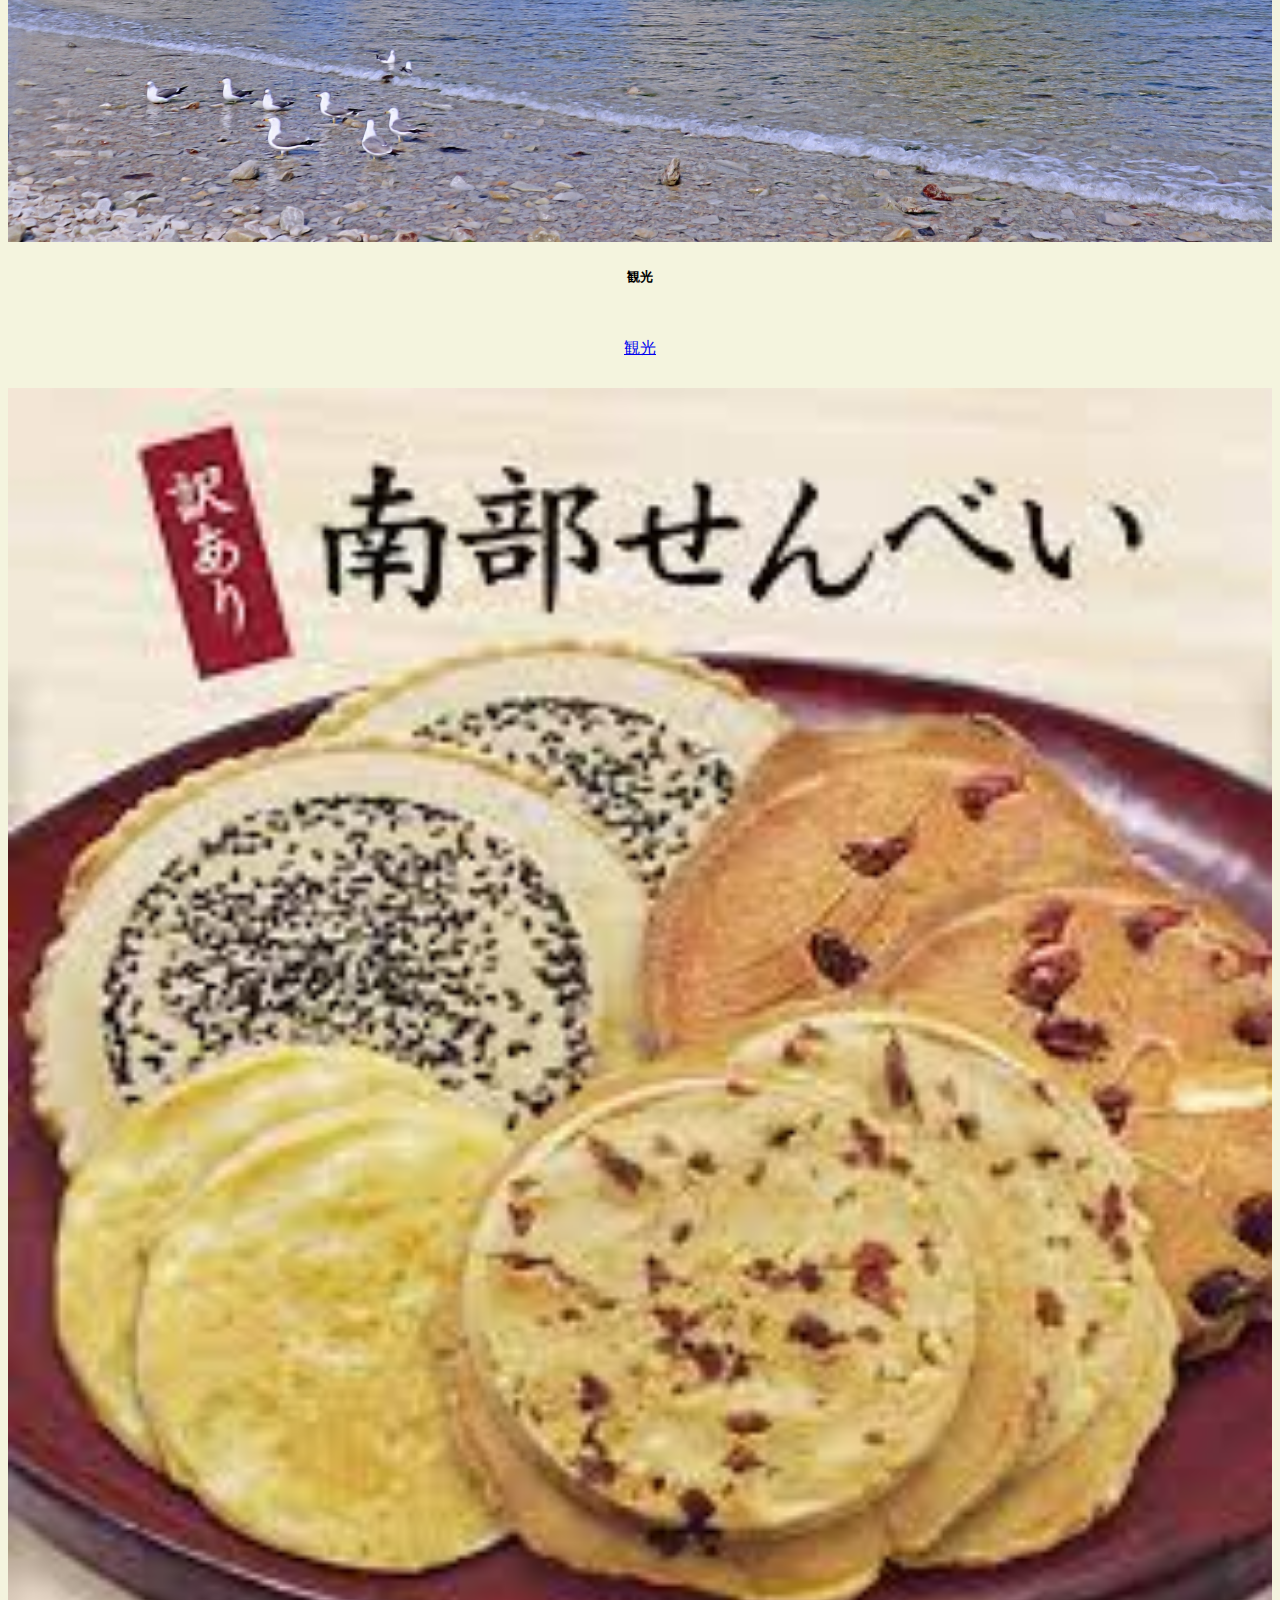
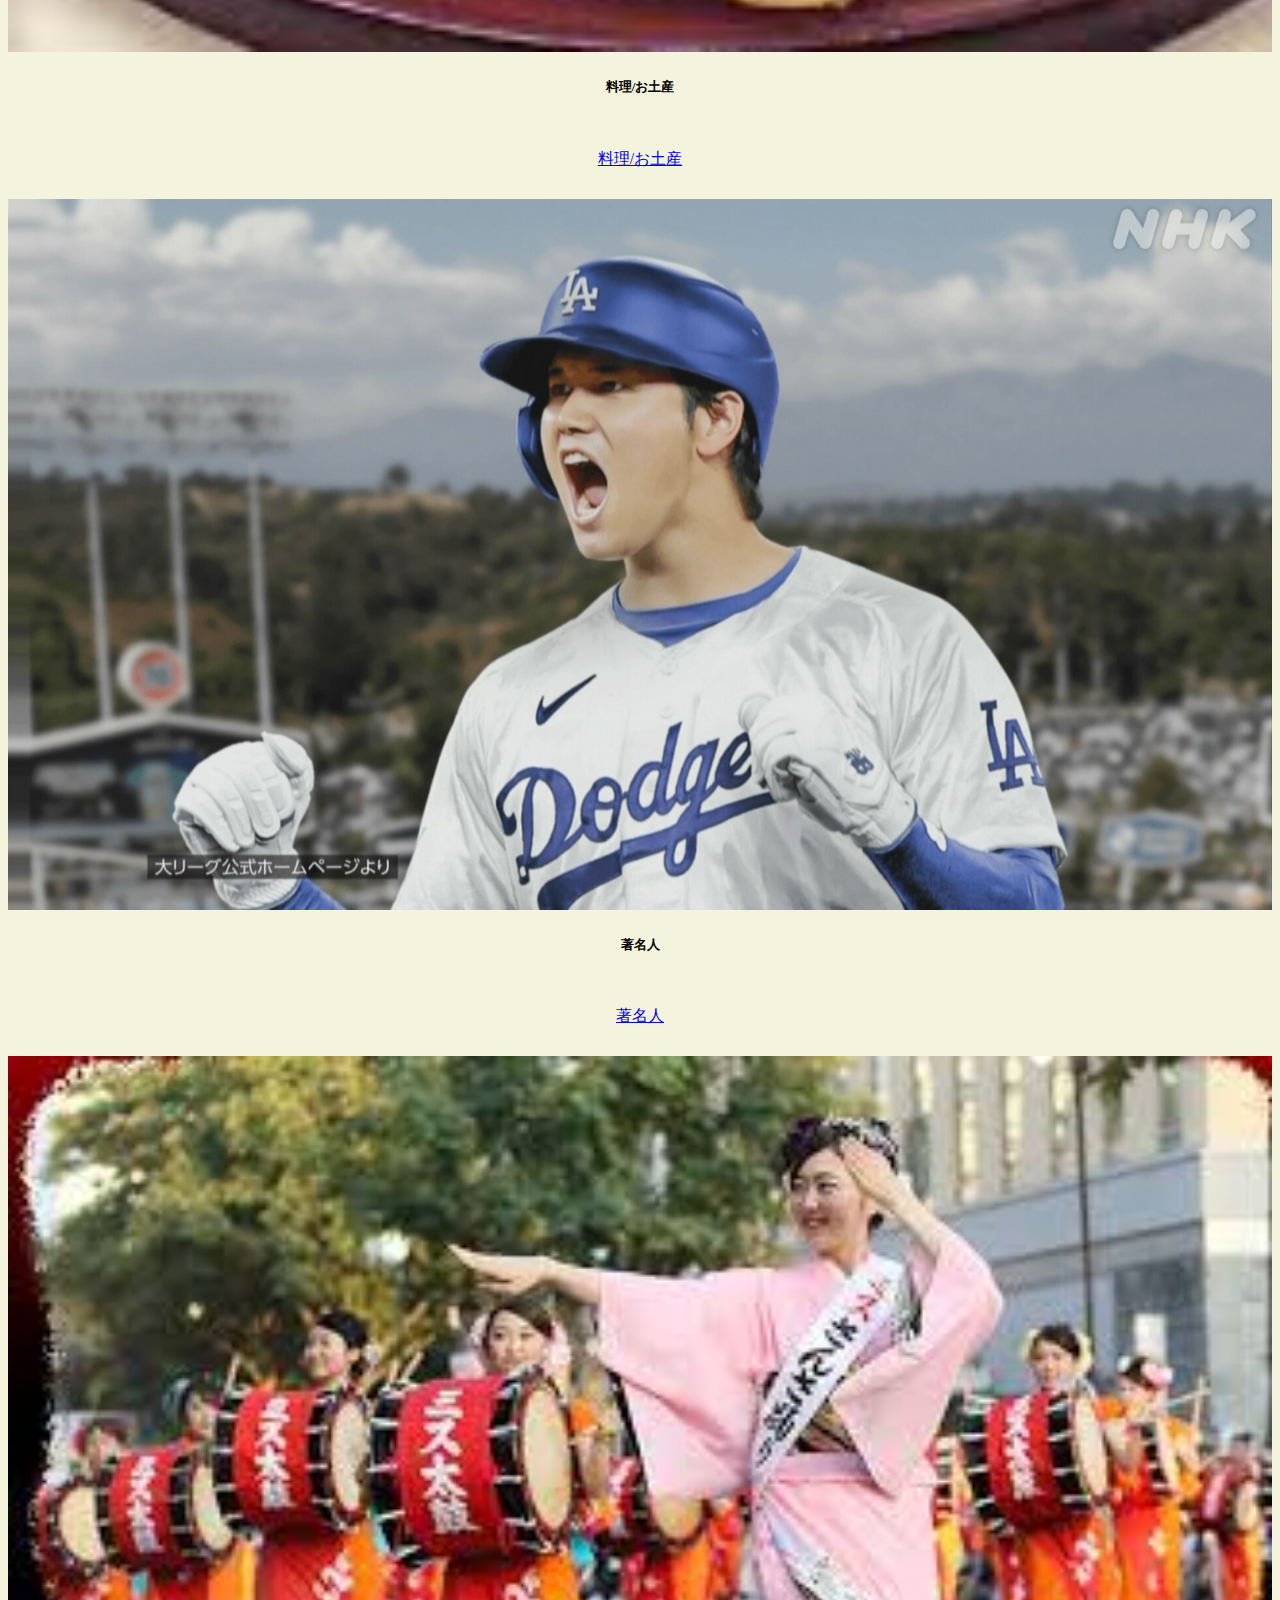
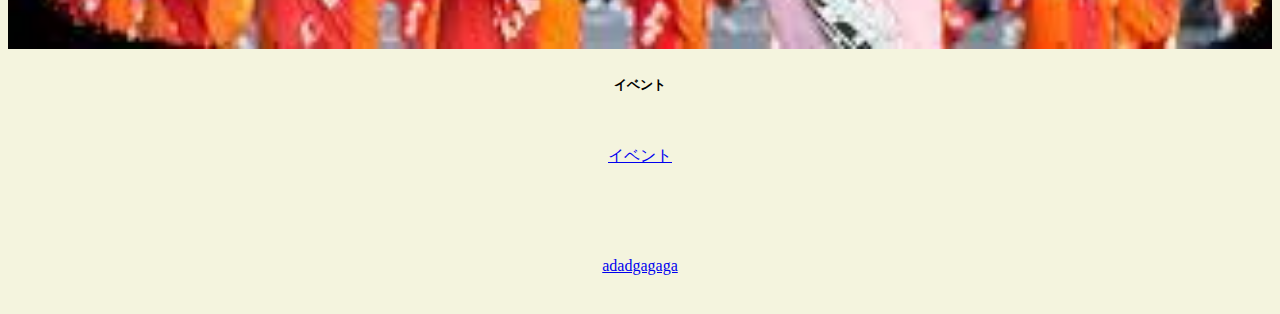
==== commit bc320ce5: "様々な変更" ====
--- a/index.html
+++ b/index.html
@@ -6,7 +6,7 @@
     <meta name="viewport" content="width=device-width, initial-scale=1.0">
     <title>index</title>
 
-    <link rel="stylesheet" href="../CSS/index.css">
+    <link rel="stylesheet" href="CSS/index.css">
     <script src="https://cdn.jsdelivr.net/npm/bootstrap@5.3.0/dist/js/bootstrap.bundle.min.js"
         integrity="sha384-geWF76RCwLtnZ8qwWowPQNguL3RmwHVBC9FhGdlKrxdiJJigb/j/68SIy3Te4Bkz"
         crossorigin="anonymous"></script>
@@ -15,6 +15,7 @@
     <link rel="preconnect" href="https://fonts.googleapis.com">
     <link rel="preconnect" href="https://fonts.gstatic.com" crossorigin>
     <link href="https://fonts.googleapis.com/css2?family=Yuji+Syuku&display=swap" rel="stylesheet">
+    <link rel="stylesheet" href="CSS/famous.css"
 </head>
 
 <body id="index">
@@ -36,13 +37,13 @@
     <div id="wrap">
         <p>岩手県の魅力を紹介するWebサイトです。<br>岩手県についての魅力を４つの分野で紹介しています。<br>また、製作者のの自己紹介もあります。</p>
     </div>
-    <img id="top-img" src="../img/2725745_m.jpg">
+    <img id="top-img" src="img/2725745_m.jpg">
 
 
     <div class="row row-cols-0.7 row-cols-md-5 g-7">
         <div class="col">
             <div class="card h-100">
-                <img src="../img/2725745_m.jpg" class="card-img-top" alt="...">
+                <img src="img/2725745_m.jpg" class="card-img-top" alt="...">
                 <div class="card-body">
                     <h5 class="card-title">観光</h5>
                     <a href="#" class="btn btn-primary">観光</a>
@@ -51,26 +52,25 @@
         </div>
         <div class="col">
             <div class="card h-100">
-                <img src="/img/南部せんべい.jpg" class="card-img-top" alt="料理">
+                <img src="img/南部せんべい.jpg" class="card-img-top" alt="...">
                 <div class="card-body">
                     <h5 class="card-title">料理/お土産</h5>
                     <a href="cook.html" class="btn btn-primary">料理/お土産</a>
-
                 </div>
             </div>
         </div>
         <div class="col">
             <div class="card h-100">
-                <img src="../img/ドジャース翔平.jpg" class="card-img-top" alt="...">
+                <img src="img/ドジャース翔平.jpg" class="card-img-top" alt="...">
                 <div class="card-body">
                     <h5 class="card-title">著名人</h5>
-                    <a href="../famous person.html" class="btn btn-primary">著名人</a>
+                    <a href="famous person.html" class="btn btn-primary">著名人</a>
                 </div>
             </div>
         </div>
         <div class="col">
             <div class="card h-100">
-                <img src="../img/さんさ.jpg" class="card-img-top" alt="...">
+                <img src="img/さんさ.jpg" class="card-img-top" alt="...">
                 <div class="card-body">
                     <h5 class="card-title">イベント</h5>
                     <a href="#" class="btn btn-primary">イベント</a>
@@ -79,7 +79,8 @@
         </div>
     </div>
 
-    <a href="../MinaseInaba.html">自己紹介閲覧用</a>
+   <a href="MinaseInaba.html">adadgagaga</a>
+    </a>
 </body>
 
 </html>--- a/CSS/index.css
+++ b/CSS/index.css
@@ -37,6 +37,7 @@
 
 .header-box {
     height: 100px;
+    padding: auto;
 }
 
 header {
@@ -44,7 +45,7 @@
     top: 0;
     left: 0;
     width: 100%;
-    height:14%;
+    
     background: rgba(0, 0, 0, .1);
     z-index: 90;
     display: flex;
@@ -124,4 +125,13 @@
     background-color: brown;
 }
 
-/* headerここまで */+/* headerここまで */
+
+img{
+    width: 100%;
+    height: 100%;
+    width: 400px;
+    height: 388px;
+    top: 509px;
+    left: 125px;
+}--- a/CSS/famous.css
+++ b/CSS/famous.css
@@ -0,0 +1,140 @@
+@charset "utf-8";
+
+
+
+#wap p {
+    font-size: 20px;
+    margin-top: 102px;
+    margin-bottom: 62px;
+}
+
+.row {
+    margin-bottom: 30px;
+}
+
+
+
+/* header */
+
+.header-box {
+    height: 80px;
+}
+
+header {
+    position: fixed;
+    top: 0;
+    left: 0;
+    width: 100%;
+    background: rgba(0, 0, 0, .1);
+    z-index: 100;
+    display: flex;
+    justify-content: space-between;
+}
+
+.logo {
+    width: 40%;
+    height: 80px;
+    text-align: center;
+    line-height: 80px;
+    font-size: 50px;
+    font-weight: 600;
+    background: brown;
+    color: white;
+}
+
+nav {
+    width: 30%;
+}
+
+ul {
+    width: 100%;
+    display: flex;
+    list-style: none;
+    padding: 0;
+    margin: 0;
+}
+
+li {
+    width: 100%;
+}
+
+a {
+    display: block;
+    width: 100%;
+    line-height: 80px;
+    text-align: center;
+}
+
+.line {
+    background-color: black;
+    height: 4px;
+    width: 100%;
+    position: absolute;
+    transition: all 0.3s;
+}
+
+.line:nth-of-type(1) {
+    top: 0;
+}
+
+.line:nth-of-type(2) {
+    top: 50%;
+    transform: translateY(-50%);
+}
+
+.line:nth-of-type(3) {
+    bottom: 0;
+}
+
+.pc-menu ul li a{
+    background-color: white;
+    color: brown;
+    text-decoration: none;
+    font-size: 25px;
+}
+
+.pc-menu ul li{
+    letter-spacing: 0.1em;
+    margin-right: 15px;
+}
+
+.pc-menu ul li a:hover{
+    color: white;
+    background-color: brown;
+}
+
+/* headerここまで */
+
+#box{
+    margin-top: 120px;
+    margin-left: 40px;
+    background-color: #F4F4DE;
+}
+
+.top-img{
+    width: 100%;
+    height: 100%;
+    width: 400px;
+    height: 388px;
+    top: 509px;
+    left: 125px;
+    margin: auto;
+}
+
+
+footer a{
+    display: inline;
+}
+
+
+
+body{
+    background-color: #F4F4DE;
+}
+
+.top-img{
+    display: flex;
+    justify-content: space-between;
+    object-fit: cover;
+    left: 125px;
+}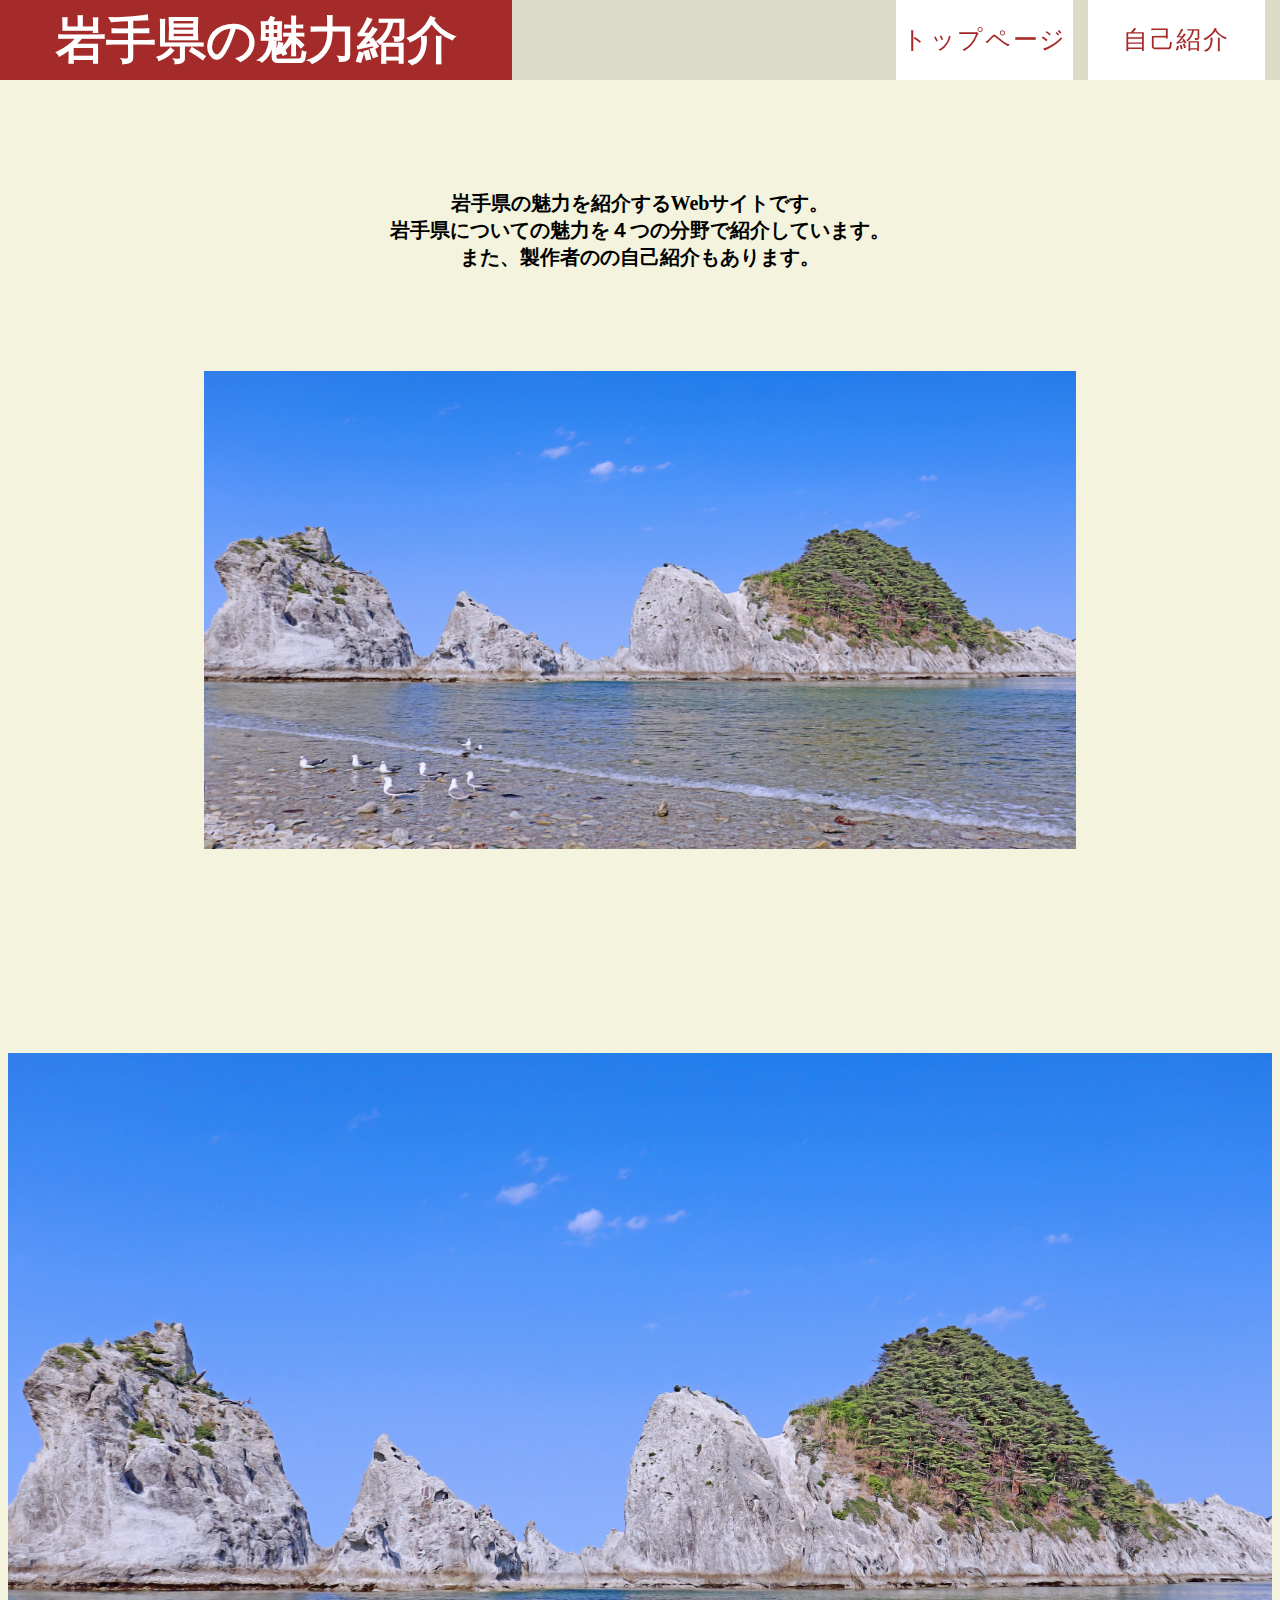
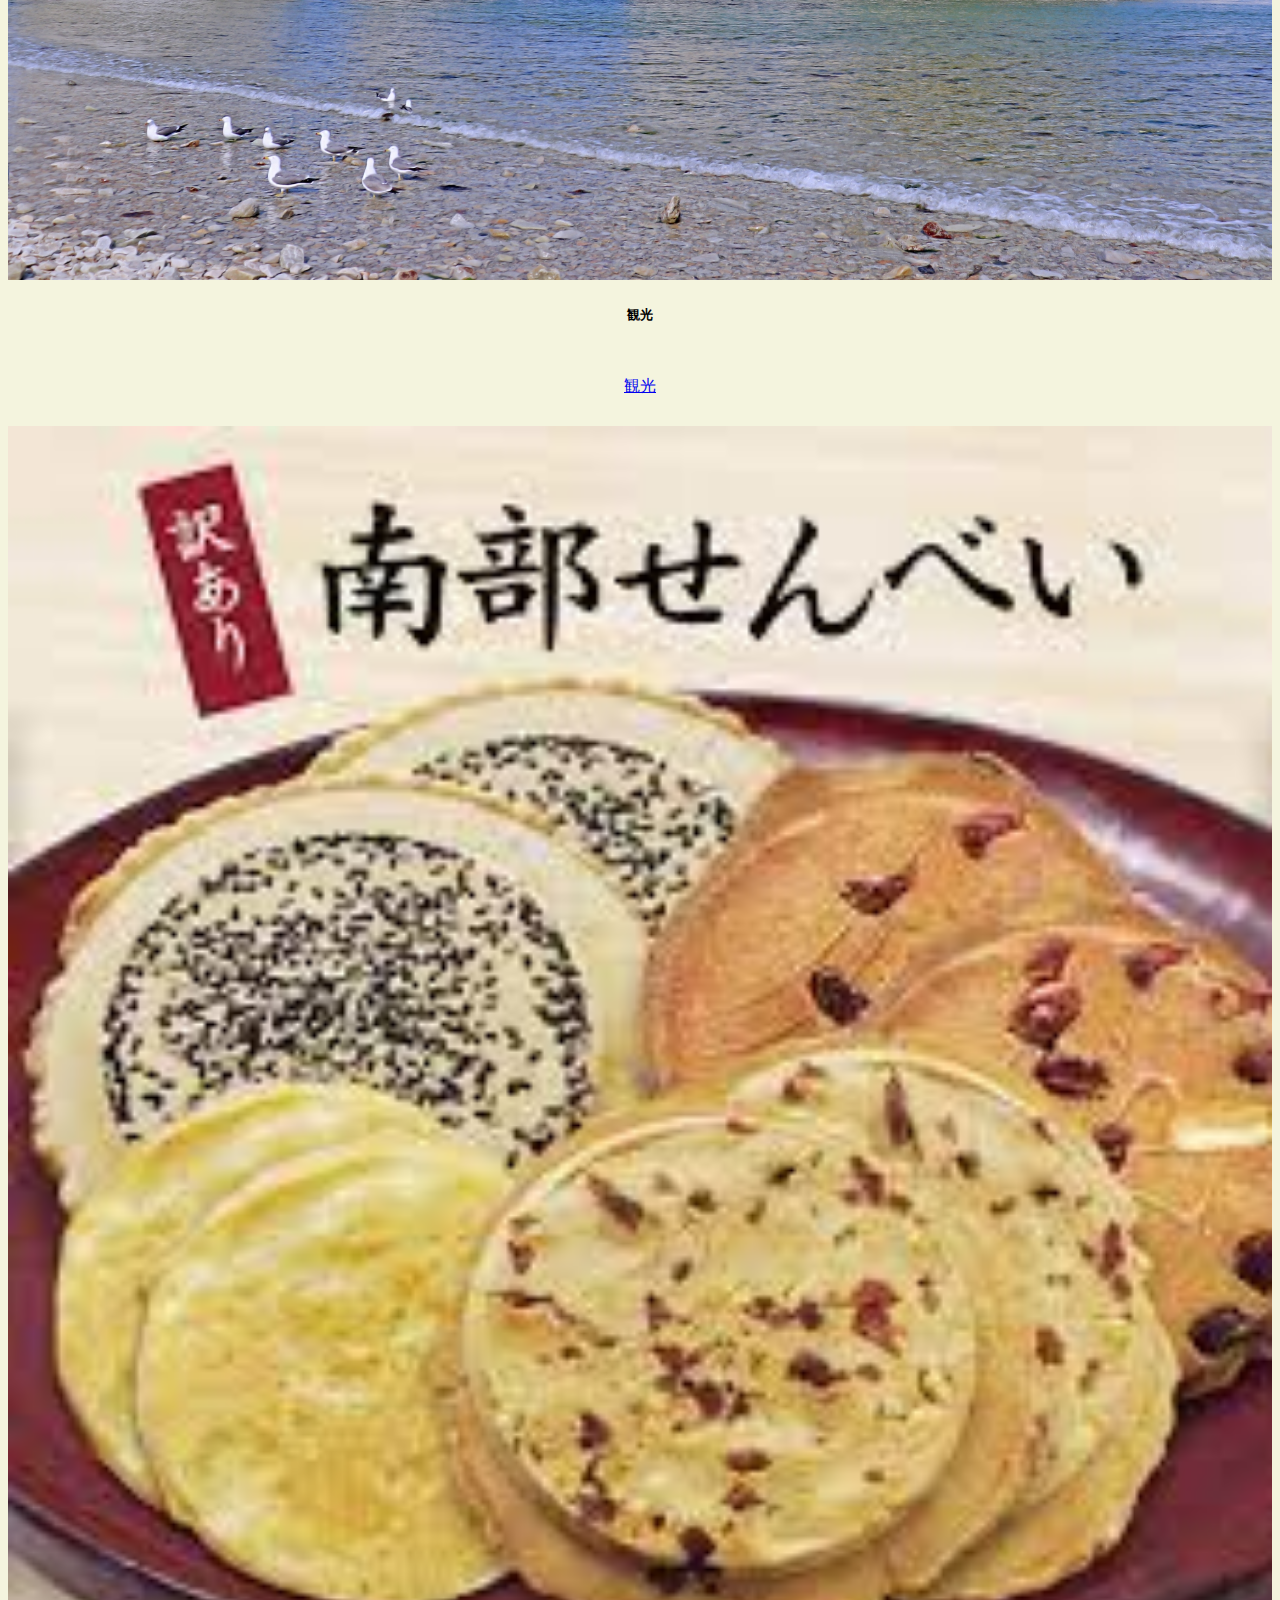
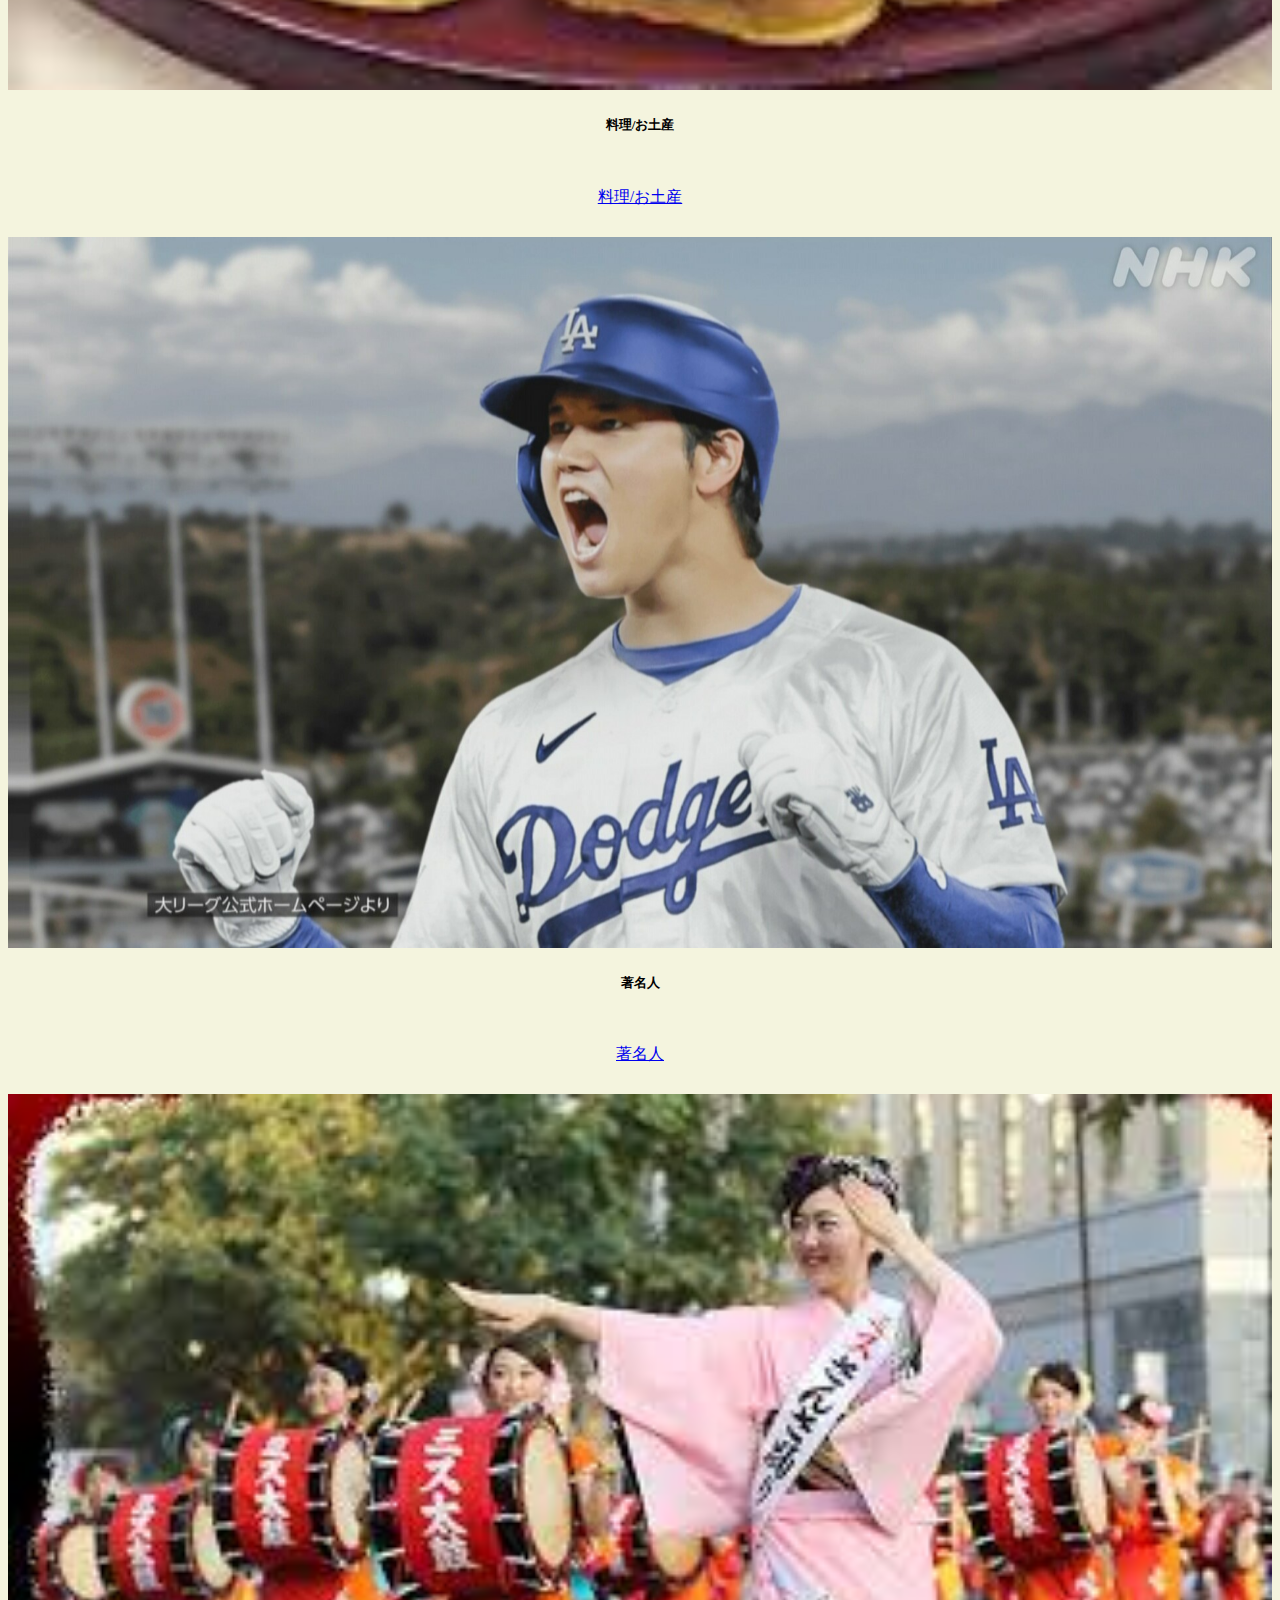
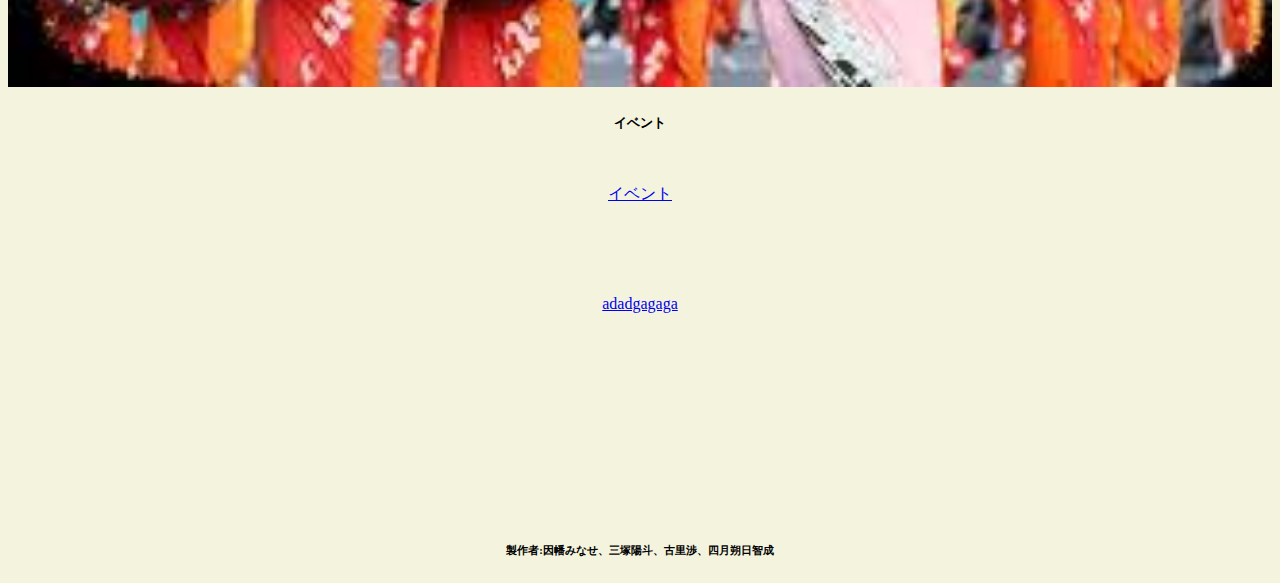
==== commit 0bc421a1: "indexの修正" ====
--- a/index.html
+++ b/index.html
@@ -81,6 +81,8 @@
 
    <a href="MinaseInaba.html">adadgagaga</a>
     </a>
+
+    <footer style="margin: 200px 0 20px 0;"><h6>製作者:因幡みなせ、三塚陽斗、古里渉、四月朔日智成</h6></footer>
 </body>
 
 </html>--- a/CSS/index.css
+++ b/CSS/index.css
@@ -2,7 +2,7 @@
 
 #wrap {
     clear: both;
-    margin-top: 50px;
+    margin:  100px 0;
     font-weight: bold;
 }
 
--- a/CSS/famous.css
+++ b/CSS/famous.css
@@ -137,4 +137,16 @@
     justify-content: space-between;
     object-fit: cover;
     left: 125px;
+}
+
+.set{
+    display: block;
+    display: flex;
+    margin-bottom: 30px;
+    object-fit: cover;
+}
+
+.set img{
+    width: 300px;
+    height: 300px;
 }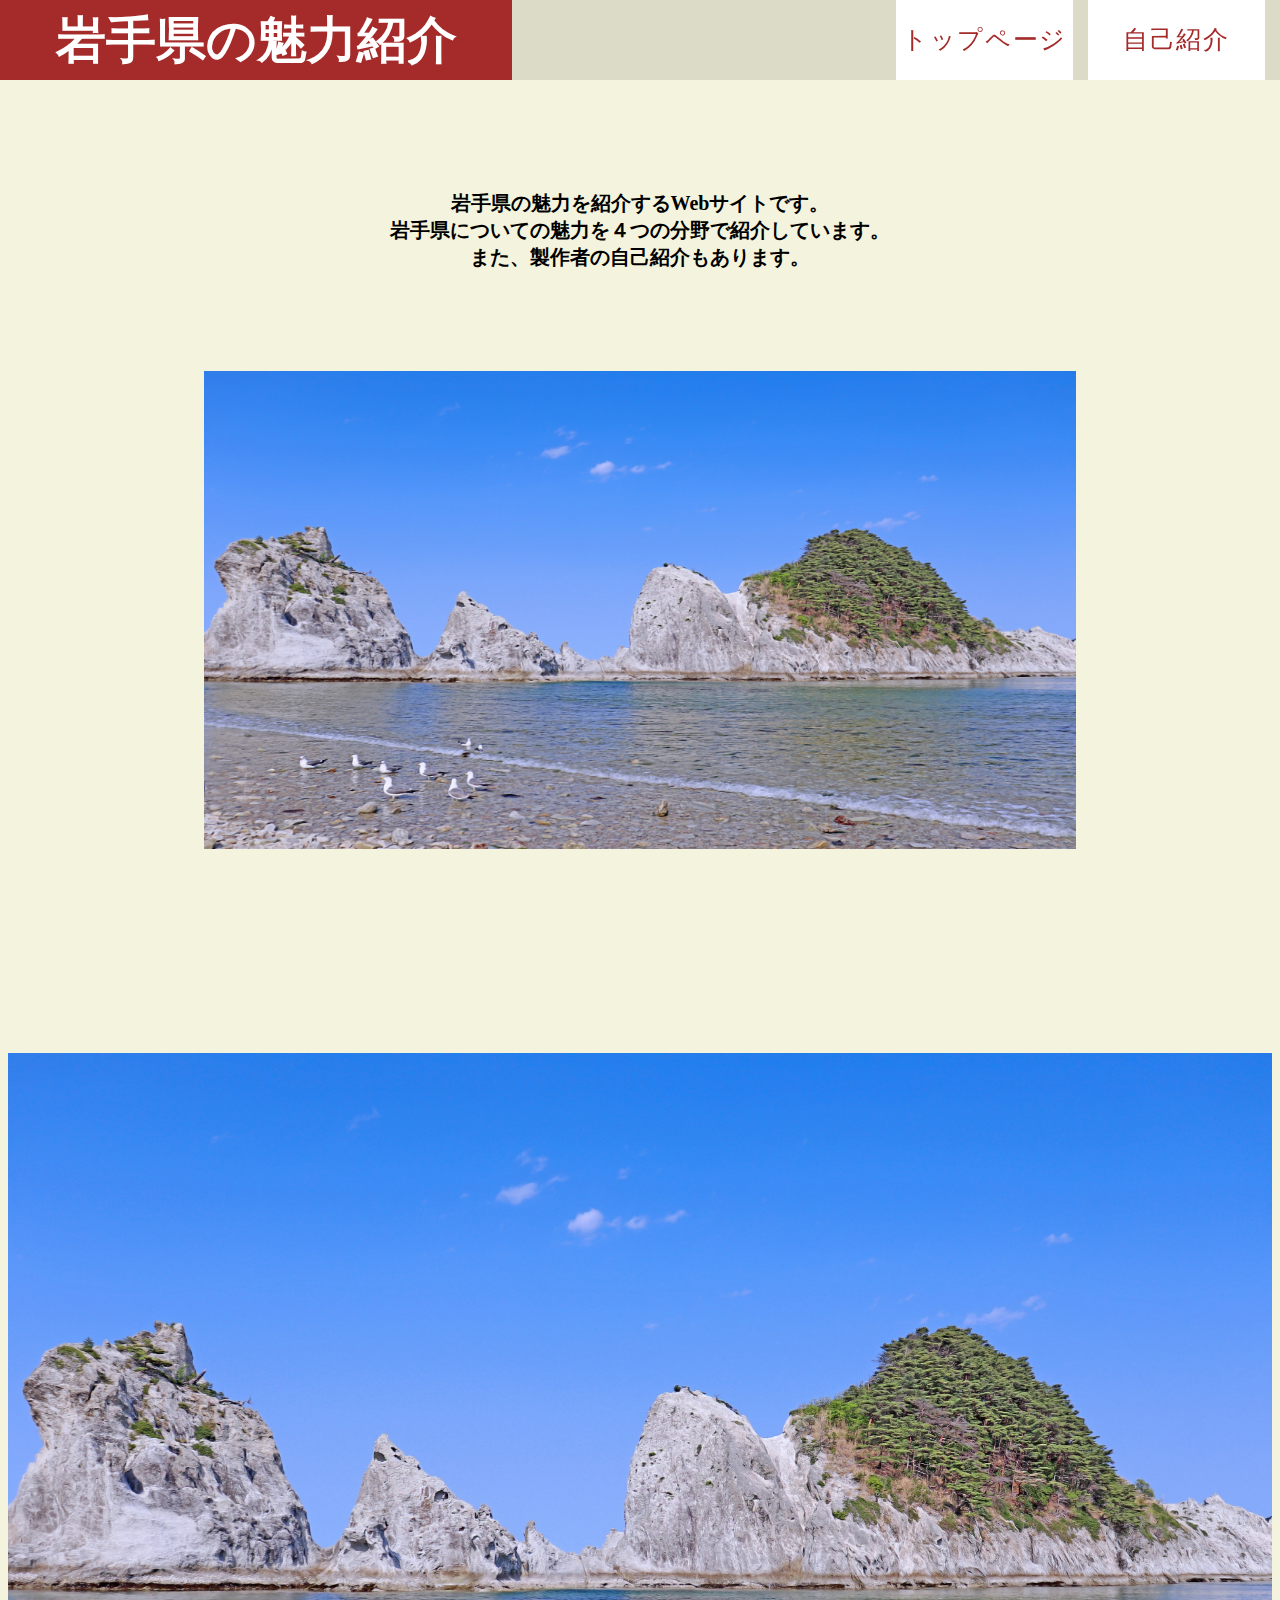
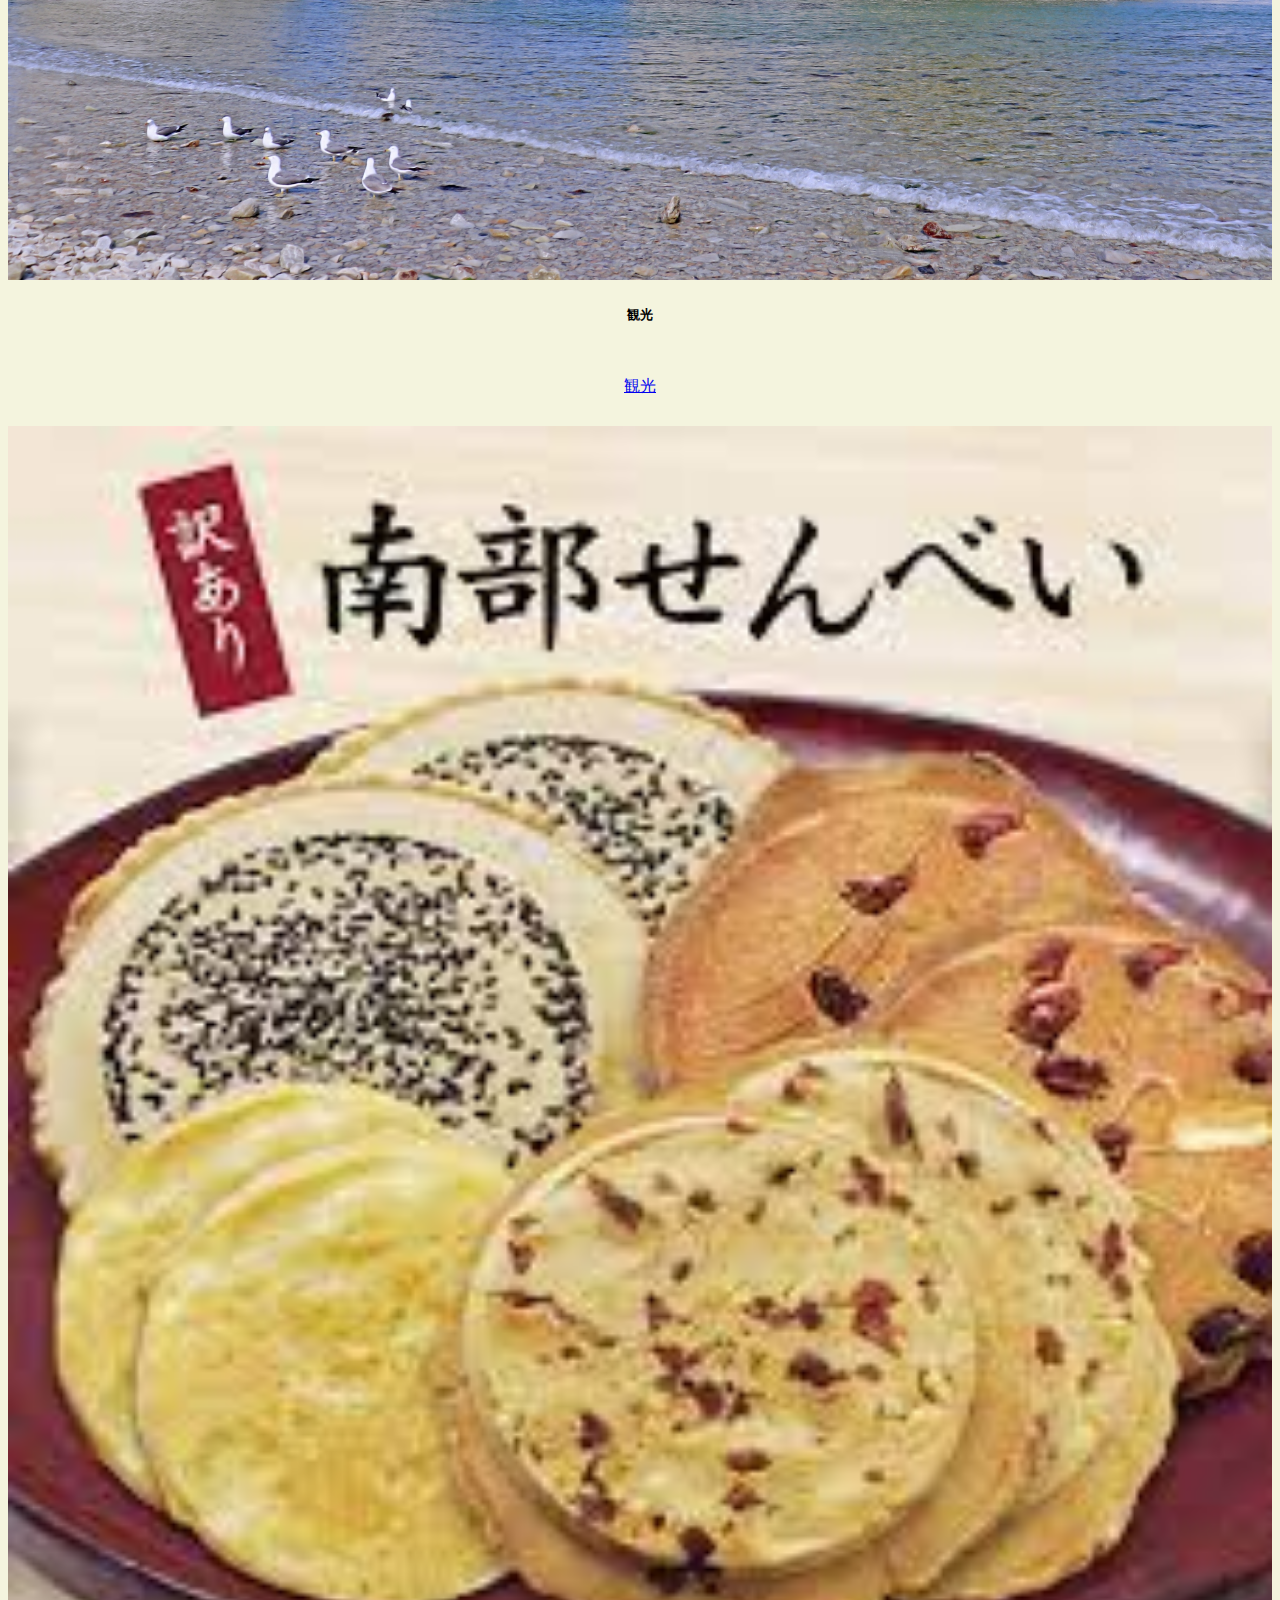
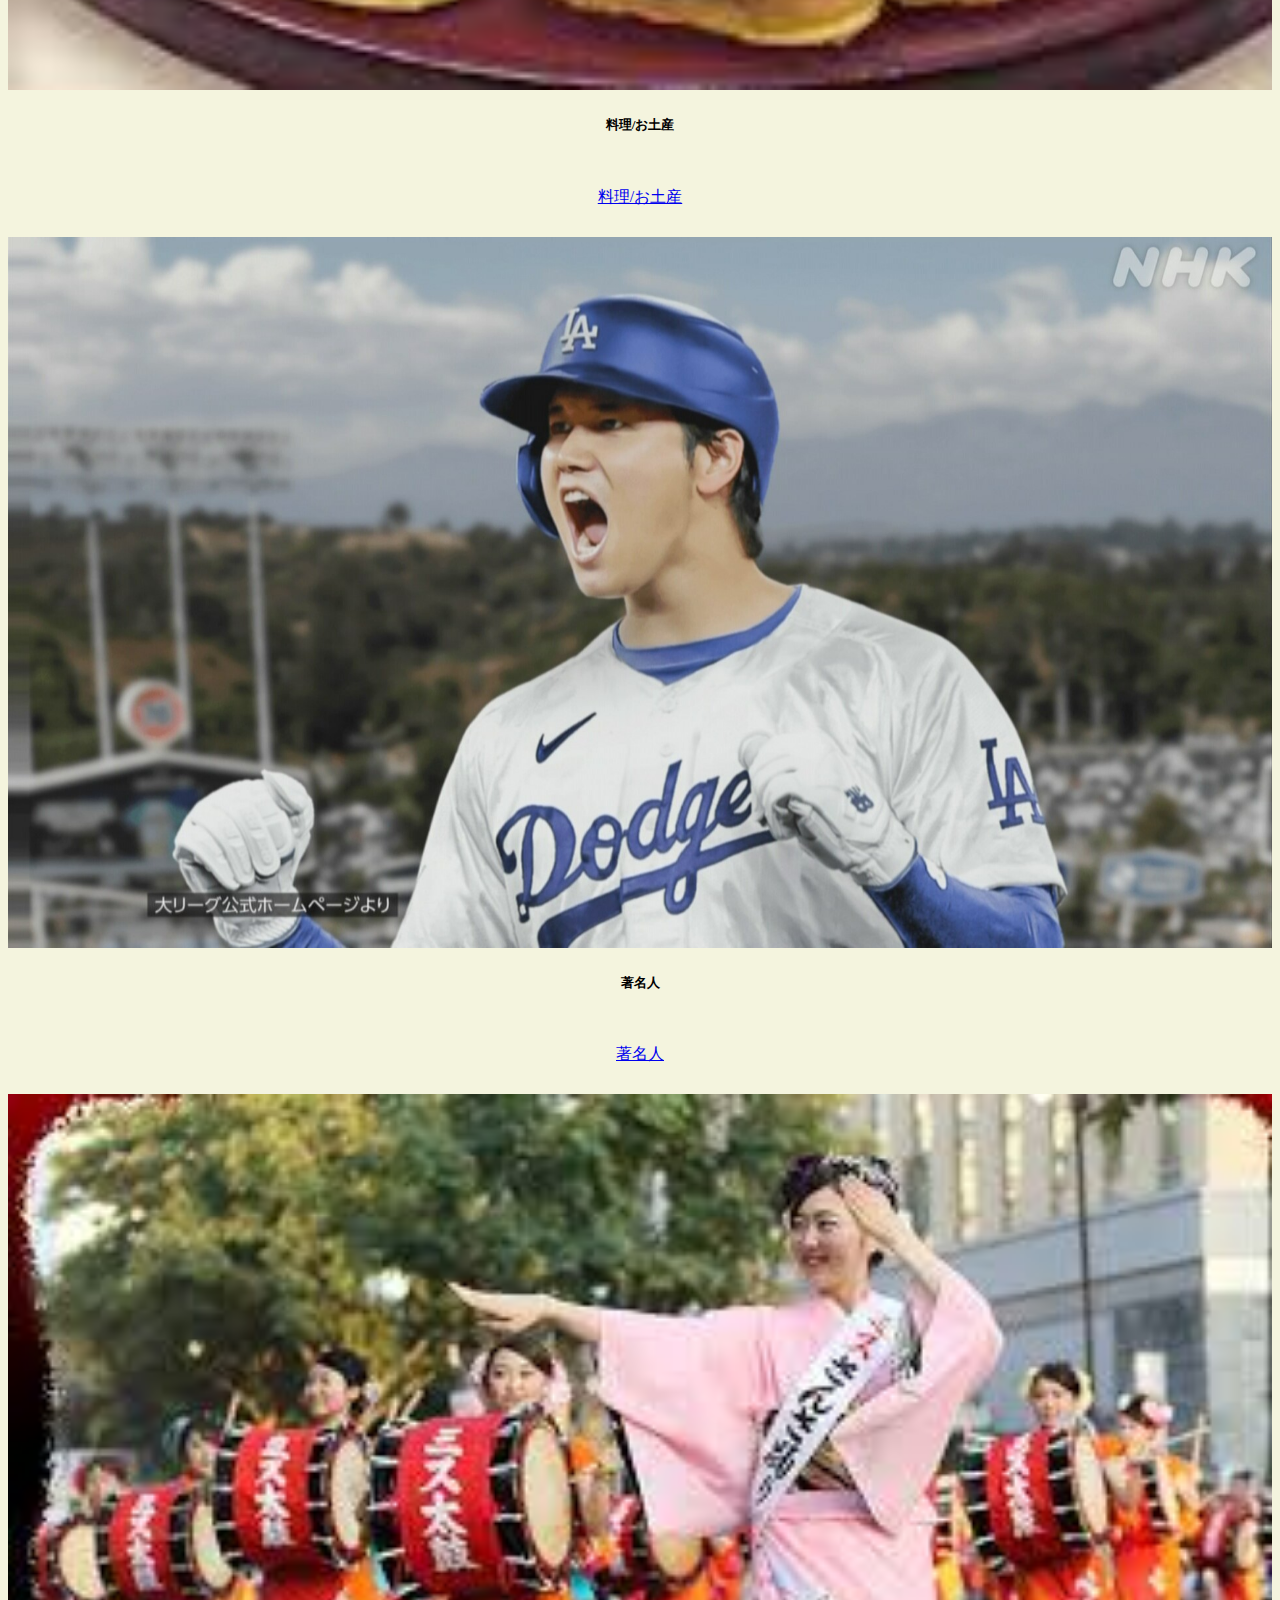
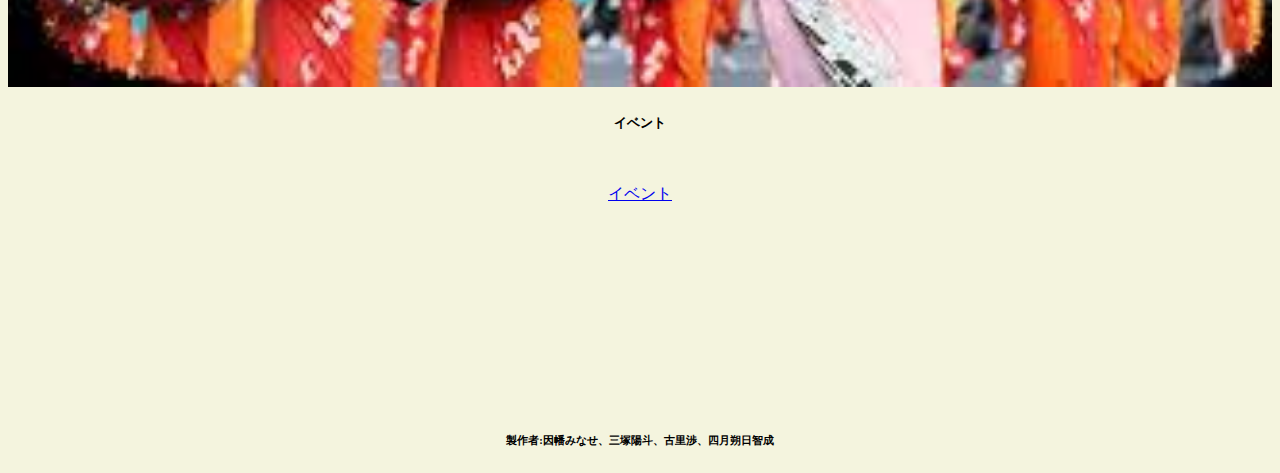
==== commit f9adaf53: "ライターページのリンクを追加" ====
--- a/index.html
+++ b/index.html
@@ -15,8 +15,7 @@
     <link rel="preconnect" href="https://fonts.googleapis.com">
     <link rel="preconnect" href="https://fonts.gstatic.com" crossorigin>
     <link href="https://fonts.googleapis.com/css2?family=Yuji+Syuku&display=swap" rel="stylesheet">
-    <link rel="stylesheet" href="CSS/famous.css"
-</head>
+    <link rel="stylesheet" href="CSS/famous.css" </head>
 
 <body id="index">
     <div class="header-box">
@@ -26,7 +25,7 @@
             <nav class="pc-menu">
                 <ul>
                     <li><a href="#">トップページ</a></li>
-                    <li><a href="#">自己紹介</a></li>
+                    <li><a href="writer.html">自己紹介</a></li>
 
                 </ul>
             </nav>
@@ -35,7 +34,7 @@
     </div>
 
     <div id="wrap">
-        <p>岩手県の魅力を紹介するWebサイトです。<br>岩手県についての魅力を４つの分野で紹介しています。<br>また、製作者のの自己紹介もあります。</p>
+        <p>岩手県の魅力を紹介するWebサイトです。<br>岩手県についての魅力を４つの分野で紹介しています。<br>また、製作者の自己紹介もあります。</p>
     </div>
     <img id="top-img" src="img/2725745_m.jpg">
 
@@ -73,16 +72,18 @@
                 <img src="img/さんさ.jpg" class="card-img-top" alt="...">
                 <div class="card-body">
                     <h5 class="card-title">イベント</h5>
-                    <a href="#" class="btn btn-primary">イベント</a>
+                    <a href="event.html" class="btn btn-primary">イベント</a>
                 </div>
             </div>
         </div>
     </div>
 
-   <a href="MinaseInaba.html">adadgagaga</a>
+ 
     </a>
 
-    <footer style="margin: 200px 0 20px 0;"><h6>製作者:因幡みなせ、三塚陽斗、古里渉、四月朔日智成</h6></footer>
+    <footer style="margin: 200px 0 20px 0;">
+        <h6>製作者:因幡みなせ、三塚陽斗、古里渉、四月朔日智成</h6>
+    </footer>
 </body>
 
 </html>